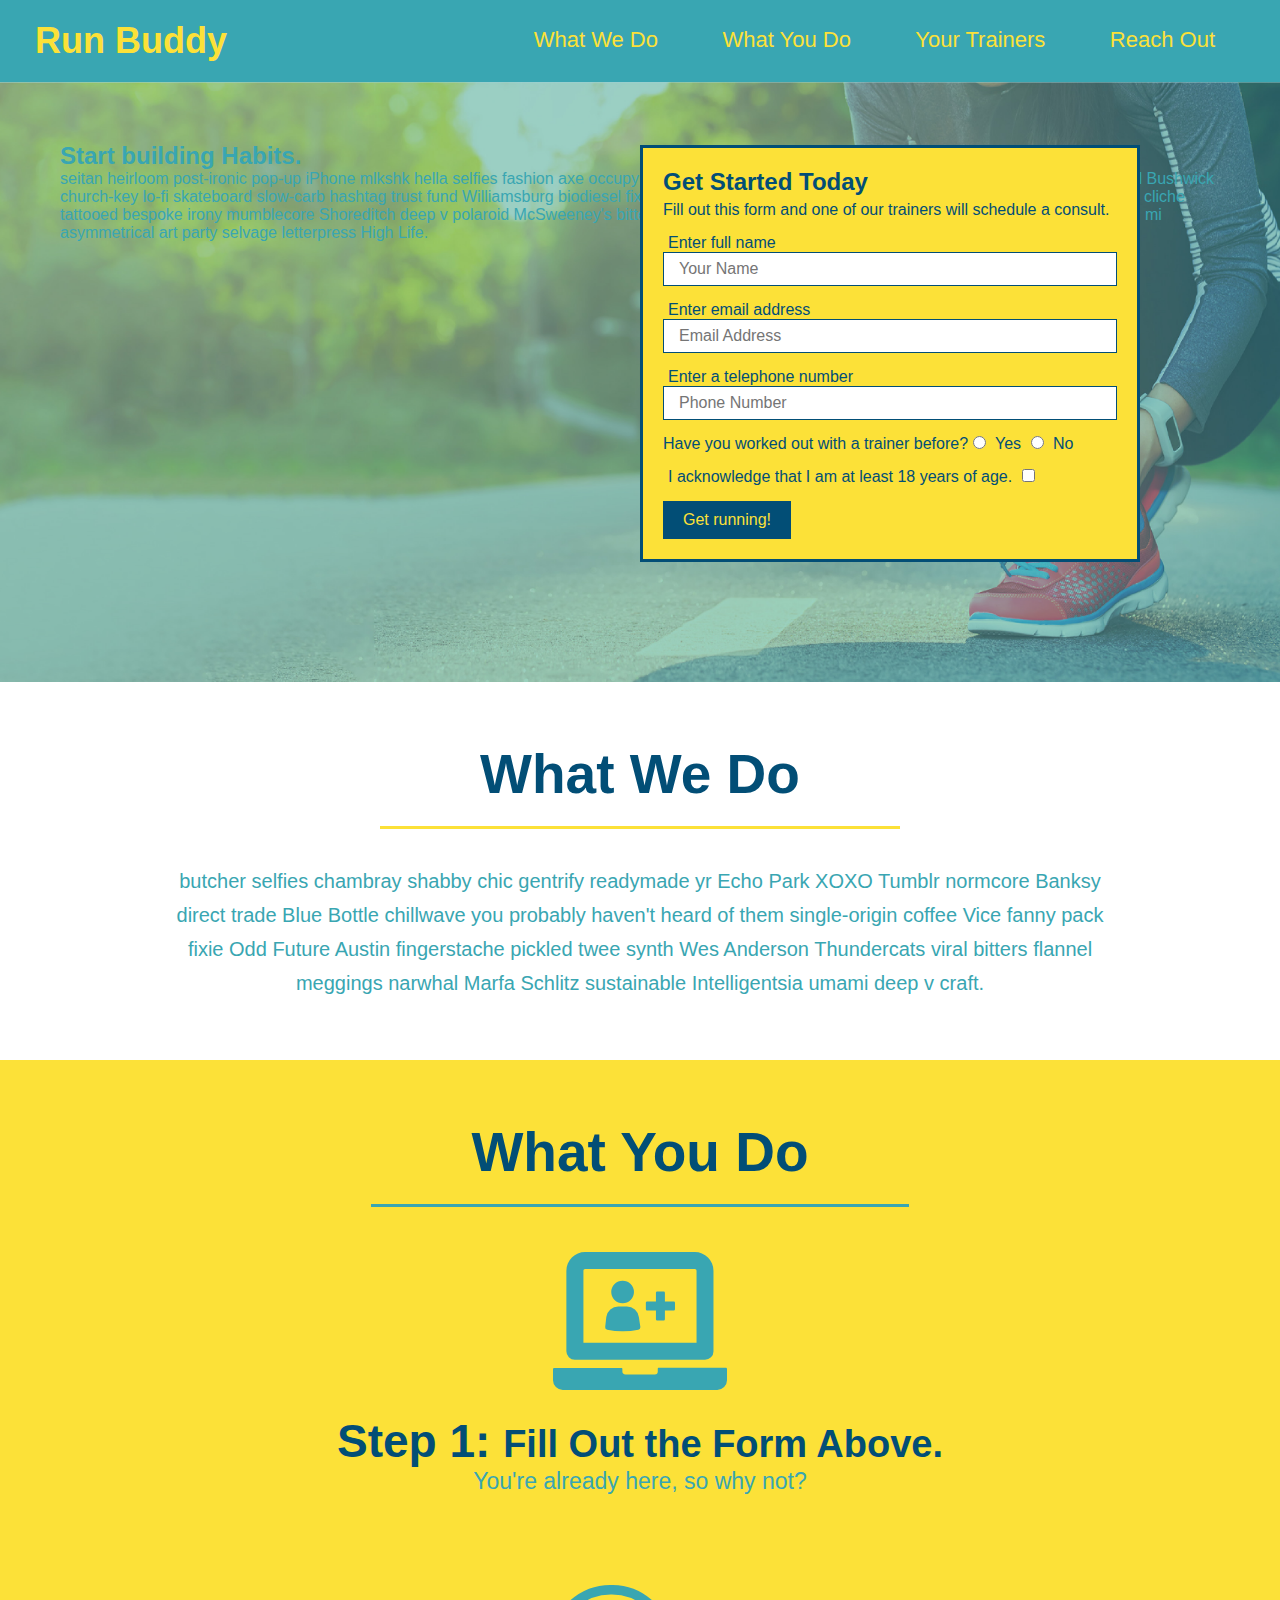
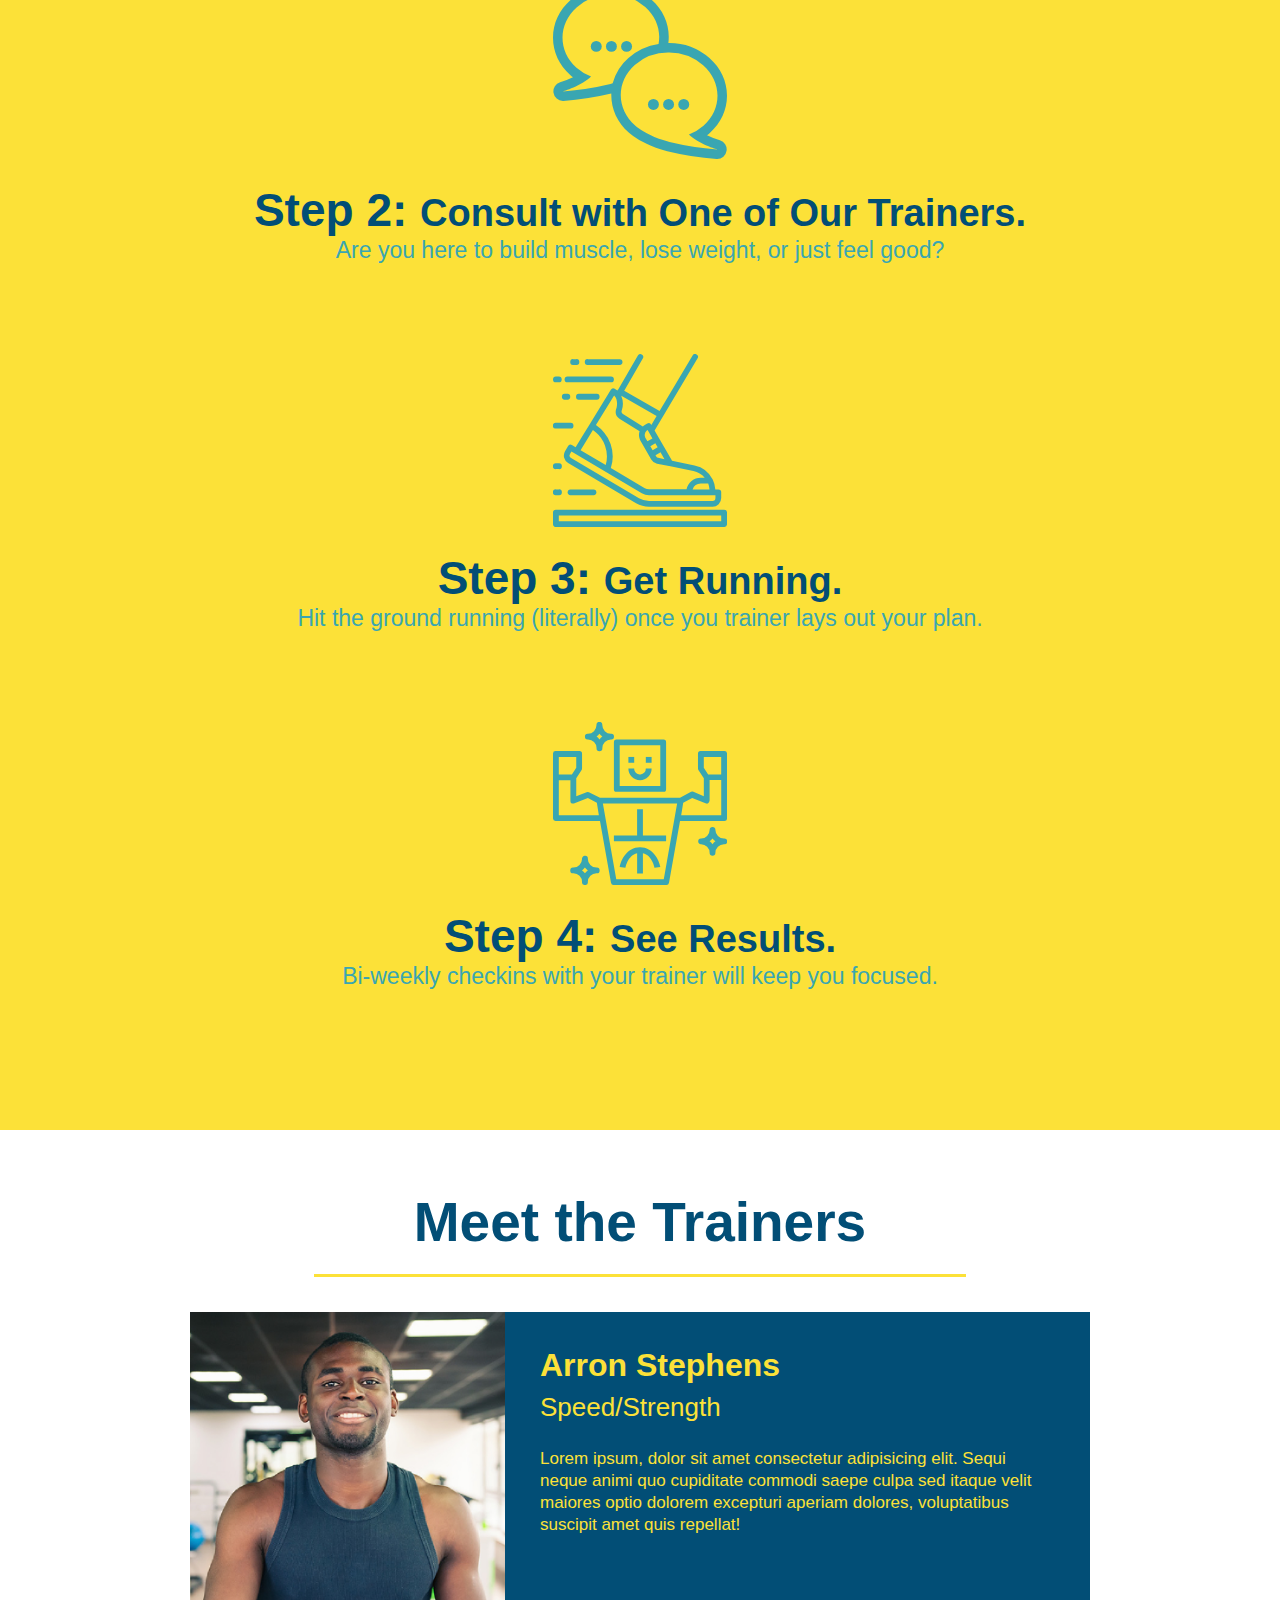
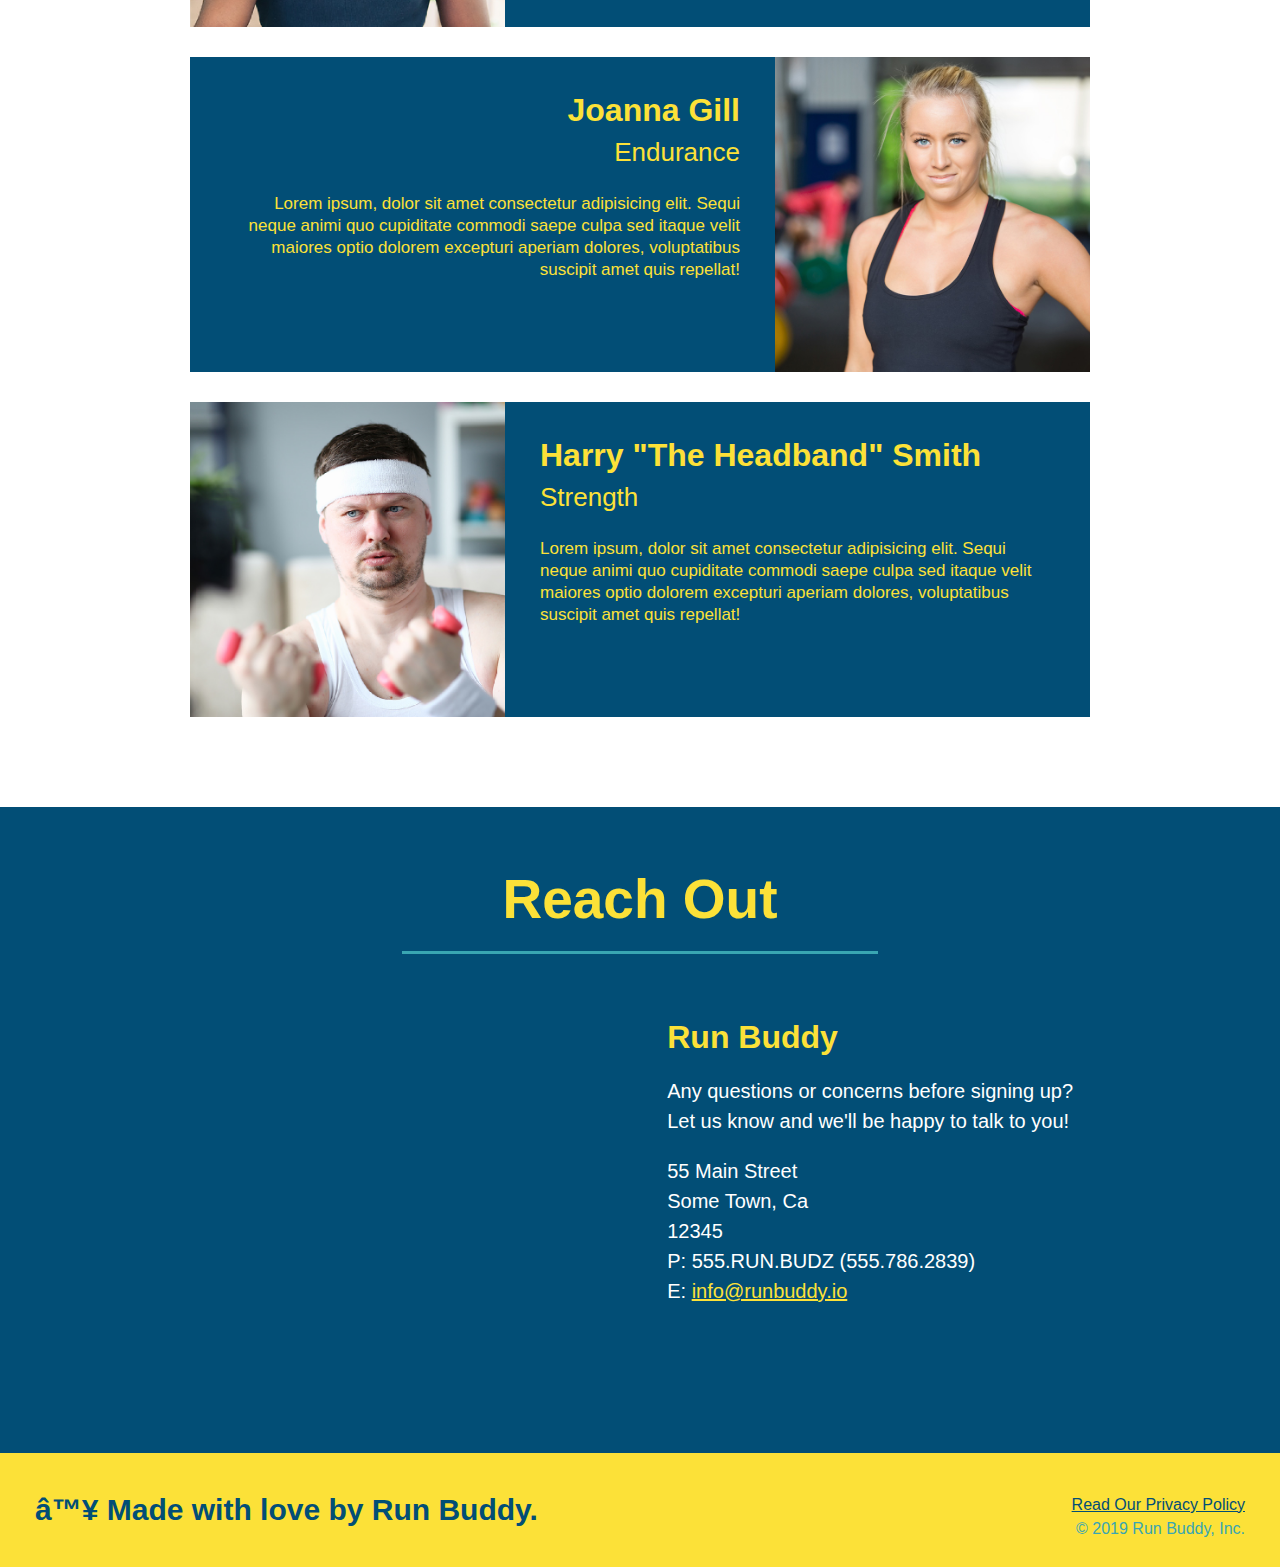
==== index.html @ 2800731c "add content to hero, replace image" ====
<!DOCTYPE html>
<html lang="en">
  <head>
    <meta charset="UFT-8" />
    <title>Run Buddy</title>
    <link rel="stylesheet" href="./assets/css/style.css" />
  </head>
<body>
    <!-- navigation-->
  <header>
    <h1>
        <a href="/">Run Buddy</a>
    </h1>
    <nav>
        <ul>
          <li><a href="#what-we-do">What We Do</a></li>
          <li><a href="#what-you-do">What You Do</a></li>
          <li><a href="#your-trainers">Your Trainers</a></li>
          <li><a href="#reach-out">Reach Out</a></li>
        </ul>
    </nav>
  </header>  

<!-- hero/jumbotron-->
<section class="hero">
  <div class="hero-cta">
    <h2>Start building Habits.</h2>
    <p>
     seitan heirloom post-ironic pop-up iPhone mlkshk hella selfies fashion axe occupy readymade put a bird on it messenger bag Wes Anderson Schlitz plaid Bushwick church-key lo-fi skateboard slow-carb hashtag trust fund Williamsburg biodiesel fixie farm-to-table 8-bit banjo XOXO Banksy chillwave bicycle rights retro cliche tattooed bespoke irony mumblecore Shoreditch deep v polaroid McSweeney's bitters cray gentrify tofu Marfa you probably haven't heard of them yr banh mi asymmetrical art party selvage letterpress High Life.
    </p>
  </div>
 <div class="hero-form">
  <h3>Get Started Today</h3>
  <p>Fill out this form and one of our trainers will schedule a consult.</p>
  <!-- Add form element-->
  <form>
    <label for="name">Enter full name</label>
    <input type="text" placeholder="Your Name" name="name" id="name" class="form-input" />
    <label for="email">Enter email address</label>
    <input type="email" placeholder="Email Address" name="email" id="email" class="form-input"/>
    <label for="phone">Enter a telephone number</label>
    <input type="tel" placeholder="Phone Number" name="phone" id="phone" class="form-input" />
    <p>
      Have you worked out with a trainer before?
      <input type="radio" name="trainer-confirm" id="trainer-yes" />
      <label for="trainer-yes">Yes</label>
      <input type="radio" name="trainer-confirm" id="trainer-no" />
      <label for="trainer-no">No</label>
    </p>
    <p> 
      <label for="checkbox" >I acknowledge that I am at least 18 years of age.</label>
      <input type="checkbox" name="age-confirm" id="checkbox" />
    </p>
    <button type="submit">
      Get running!
    </button>
  </form>
 </div>
</section>
<!-- end hero -->

<!-- "what we do" section-->
<section id="what-we-do" class="intro">
    <h2 class="section-title primary-border">What We Do</h2>
    <div>
    <p>
      butcher selfies chambray shabby chic gentrify readymade yr Echo Park XOXO Tumblr normcore Banksy direct trade Blue Bottle chillwave you probably haven't heard of them single-origin coffee Vice fanny pack fixie Odd Future Austin fingerstache pickled twee synth Wes Anderson Thundercats viral bitters flannel meggings narwhal Marfa Schlitz sustainable Intelligentsia umami deep v craft.
    </p>
    </div>
</section>

<!-- "what you do" section-->
<section id="what-you-do" class="steps">
    <h2 class="section-title secondary-border">What You Do</h2>
    <div>
      <!-- insert this img element-->
      <img src="./assets/images/step-1.svg" alt="" />
      <h3>Step 1: <span>Fill Out the Form Above.</span></h3>
      <p>You're already here, so why not?</p>
    </div>

    <div>
      <img src="./assets/images/step-2.svg" alt="" />
      <h3>Step 2: <span>Consult with One of Our Trainers.</span></h3>
      <p>Are you here to build muscle, lose weight, or just feel good?</p>
    </div>

    <div>
      <img src="./assets/images/step-3.svg" alt="" />
      <h3>Step 3: <span>Get Running.</span></h3>
      <p>Hit the ground running (literally) once you trainer lays out your plan.</p>
    </div>

    <div>
      <img src="./assets/images/step-4.svg" alt="" />
      <h3>Step 4: <span>See Results.</span></h3>
      <p>Bi-weekly checkins with your trainer will keep you focused.</p>
    </div>
</section>

<!-- "meet the trainers" section-->
<section id="your-trainers" class ="trainers">
    <h2 class="section-title primary-border">Meet the Trainers</h2>
    <article class="trainer">
      <img src="./assets/images/trainer-1.jpg" alt="Arron Stephens in his workout clothes, ready to pump iron" />
      <div class="trainer-bio text-left">
        <h3>Arron Stephens</h3>
        <h4>Speed/Strength</h4>
        <p>Lorem ipsum, dolor sit amet consectetur adipisicing elit. Sequi neque animi quo cupiditate commodi saepe culpa sed
          itaque velit maiores optio dolorem excepturi aperiam dolores, voluptatibus suscipit amet quis repellat!
        </p>
      </div>
    </article>

    <article class="trainer">
      <div class="trainer-bio text-right">
        <h3>Joanna Gill</h3>
        <h4>Endurance</h4>
        <p>Lorem ipsum, dolor sit amet consectetur adipisicing elit. Sequi neque animi quo cupiditate commodi saepe culpa sed
          itaque velit maiores optio dolorem excepturi aperiam dolores, voluptatibus suscipit amet quis repellat!
        </p>
      </div>
      <img src="./assets/images/trainer-2.jpg" alt="Joanna Gill cooling off after a workout" />
    </article>

    <article class="trainer">
      <img src="./assets/images/trainer-3.jpg" alt="Harry Smith wearing a headband and lifting comically small pink weights" />
      <div class="trainer-bio text-left">
        <h3>Harry "The Headband" Smith</h3>
        <h4>Strength</h4>
        <p>Lorem ipsum, dolor sit amet consectetur adipisicing elit. Sequi neque animi quo cupiditate commodi saepe culpa sed
          itaque velit maiores optio dolorem excepturi aperiam dolores, voluptatibus suscipit amet quis repellat!
        </p>
      </div>
    </article>
</section>
    
<!-- "reach out" section-->
<section id="reach-out" class="contact">
    <h2 class="section-title secondary-border">Reach Out</h2>
    <div class="contact-info">
      <iframe src="https://www.google.com/maps/embed?pb=!1m18!1m12!1m3!1d3084.177412398027!2d-76.35812164885125!3d39.374860926162256!2m3!1f0!2f0!3f0!3m2!1i1024!2i768!4f13.1!3m3!1m2!1s0x89c7e4869cf7cded%3A0x2a3b9d1fa55e155e!2s13121%20Eastern%20Ave%2C%20Middle%20River%2C%20MD%2021220!5e0!3m2!1sen!2sus!4v1659205176381!5m2!1sen!2sus" 
      style="border:0;" 
      allowfullscreen="" 
      loading="lazy">
    </iframe>
    <div>
      <h3>Run Buddy</h3>
      <p>
        Any questions or concerns before signing up?
        <br/>
        Let us know and we'll be happy to talk to you!
      </p>
      <address>
        55 Main Street <br/>
        Some Town, Ca <br/>
        12345<br />
        P: 555.RUN.BUDZ (555.786.2839)<br/>
        E: <a href="mailto:info@runbuddy.io">info@runbuddy.io</a>
      </address>
    </div>
  </div>
</section>

<!-- footer -->
<footer>
    <h2>♥ Made with love by Run Buddy.</h2>
    <div> 
        <a href="./privacy-policy.html">Read Our Privacy Policy</a><br/>
        &copy; 2019 Run Buddy, Inc.
    </div>
</footer>

</body>
</html>
---- assets/css/style.css ----
* {
    margin: 0;
    padding: 0;
    box-sizing: border-box;
  }
  
  body {
    color: #39a6b2;
    font-family: Helvetica, Arial, sans-serif;
  }
  
  /* apply styles to <header> */
  header {
    padding: 20px 35px;
    background-color: #39a6b2;
  }
  
  header h1 {
    font-weight: bold;
    font-size: 36px;
    color: #fce138;
    margin: 0;
    display: inline;
  }
  header a {
    text-decoration: none;
    color: #fce138;
  }
  
  header nav {
    float: right;
    margin: 7px 0;
  }
  
  header nav ul li {
    display: inline;
  }
  
  header nav ul li a {
    margin: 0 30px;
    font-weight: lighter;
    font-size: 22px;
  }
  
  footer {
    background: #fce138;
    width: 100%;
    padding: 40px 35px;
  }
  
  footer h2 {
    display: inline;
    color: #024e76;
    font-size: 30px;
    margin: 0;
  }
  
  footer div {
    float: right;
    line-height: 1.5;
    text-align: right;
  }
  
  footer a {
    color: #024e76;
  }
  
  section {
    padding: 60px;
  }
  
  /* Hero Style Start */
  .hero {
    background-image: url('../images/hero-bg.jpg');
    height: 600px;
    background-size: cover;
    background-position: center;
    position: relative;
  }
  /* Hero Style End */
  
  .hero-form {
    border: 3px solid #024e76;
    background-color: #fce138;
    padding: 20px;
    width: 500px;
    color: #024e76;
    position: absolute;
    bottom: 120px;
    right: 140px;
  }
  
  .hero-form h3 {
    font-size: 24px;
    margin: 0;
  }
  .hero-form p {
    margin: 5px 0 15px 0;
  }
  
  .form-input {
    border: 1px solid #024e76;
    display: block;
    padding: 7px 15px;
    font-size: 16px;
    color: #024e76;
    width: 100%;
    margin-bottom: 15px;
  }
  
  .hero-form label {
    margin: 0 5px;
  }
  
  .hero-form button {
    color: #fce138;
    background-color: #024e76;
    border: none;
    padding: 10px 20px;
    font-size: 16px;
  }
  
  .intro {
    text-align: center;
  }
  
  .intro p {
    line-height: 1.7;
    color: #39a6b2;
    width: 80%;
    font-size: 20px;
    margin: 0 auto;
  }
  
  .steps {
    text-align: center;
    background: #fce138;
  }
  
  .steps div {
    margin-bottom: 80px;
  }
  
  .steps img {
    width: 15%;
    margin: 10px 0;
  }
  
  .steps h3 {
    color: #024e76;
    font-size: 46px;
    margin-top: 10px;
  }
  
  .steps p {
    color: #39a6b2;
    font-size: 23px;
  }
  
  .steps span {
    font-size: 38px;
  }
  
  .section-title {
    font-size: 55px;
    color: #024e76;
    margin-bottom: 35px;
    padding: 0 100px 20px 100px;
    display: inline-block;
    border-bottom: 3px solid;
  }
  
  .primary-border {
    border-color: #fce138;
  }
  
  .secondary-border {
    border-color: #39a6b2;
  }
  
  .trainers {
    text-align: center;
  }

  .trainer {
    width: 900px;
    margin: 0 auto 30px auto;
    background: #024e76;
    color: #fce138;
    overflow: auto;
  }

  .trainer img {
    width: 35%;
    float: left;
  }

  .trainer-bio {
    padding: 35px;
    float: left;
    width: 65%;
}

.trainer-bio h3 {
    font-size: 32px;
    margin-bottom: 8px;
}

.trainer-bio h4 {
    font-weight: lighter;
    font-size: 26px;
    margin-bottom: 25px;
}

.trainer-bio p {
    font-size: 17px;
    line-height: 1.3;
}


.text-left {
    text-align: left;
}

.text-right {
    text-align: right;
}

.contact {
    text-align: center;
    background: #024e76;

}

.contact h2 {
    color:#fce138
}

.contact-info iframe {
    width: 400px;
    height: 400px;
  }

.contact-info div {
    width: 410px;
    display: inline-block;
    vertical-align: top;
    text-align: left;
    margin: 30px 0 0 60px;
    color: white;
}

.contact-info h3 {
    color: #fce138;
    font-size: 32px;
}

.contact-info p, .contact-info address {
    margin: 20px 0;
    line-height: 1.5;
    font-size: 20px;
    font-style: normal;
}
  
  .contact-info a {
    color: #fce138;
}
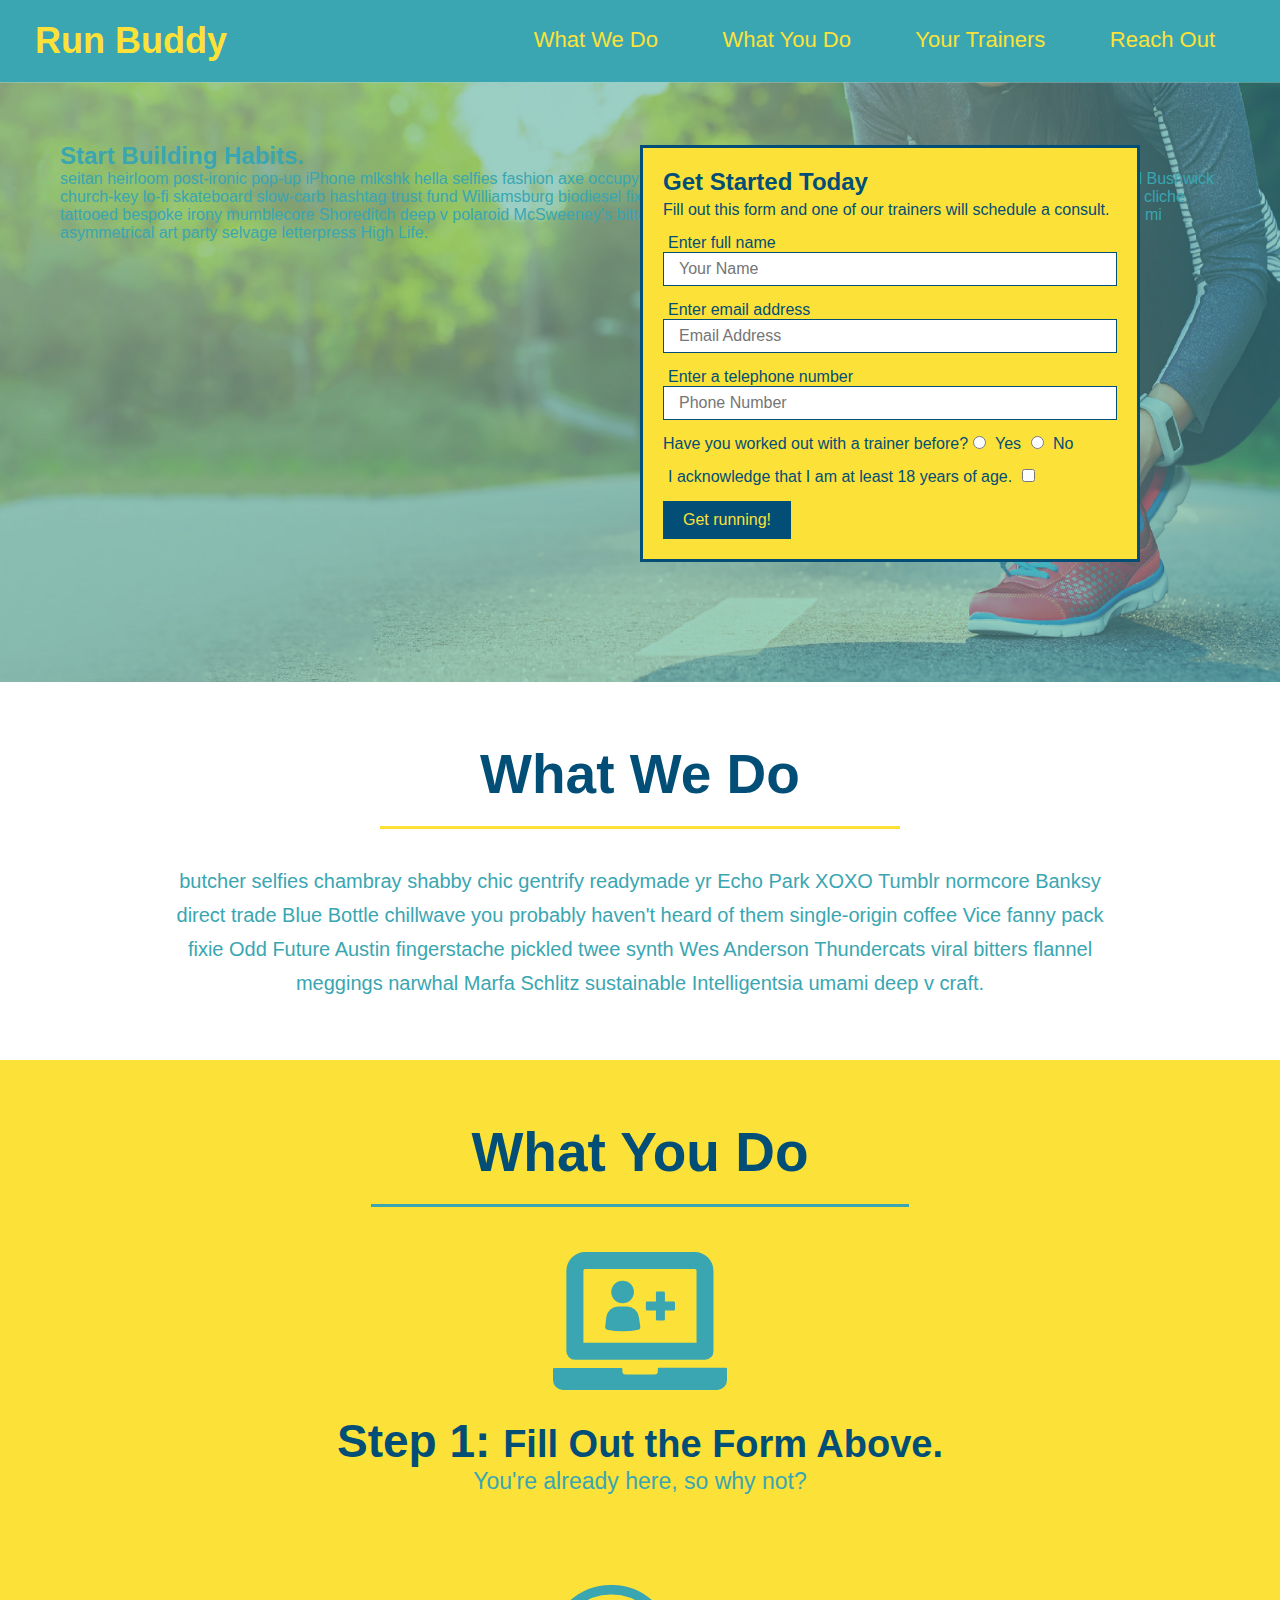
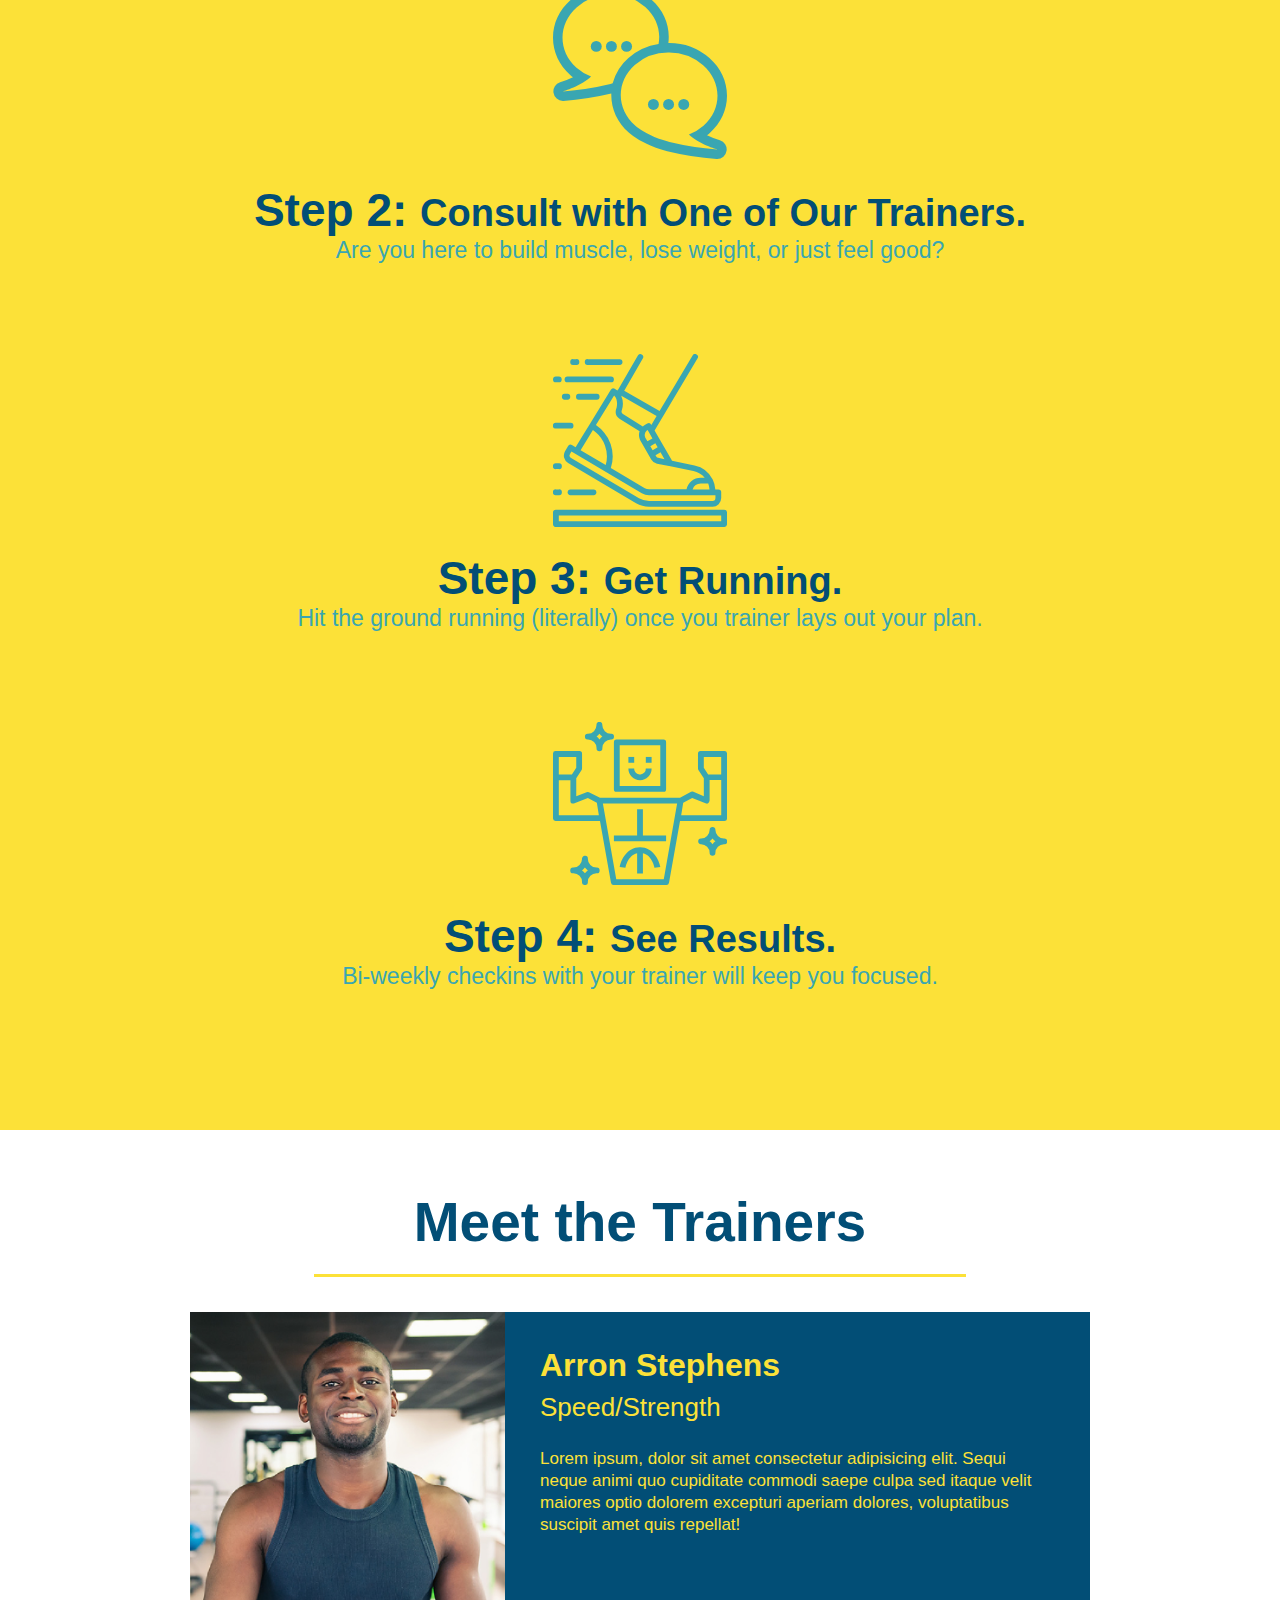
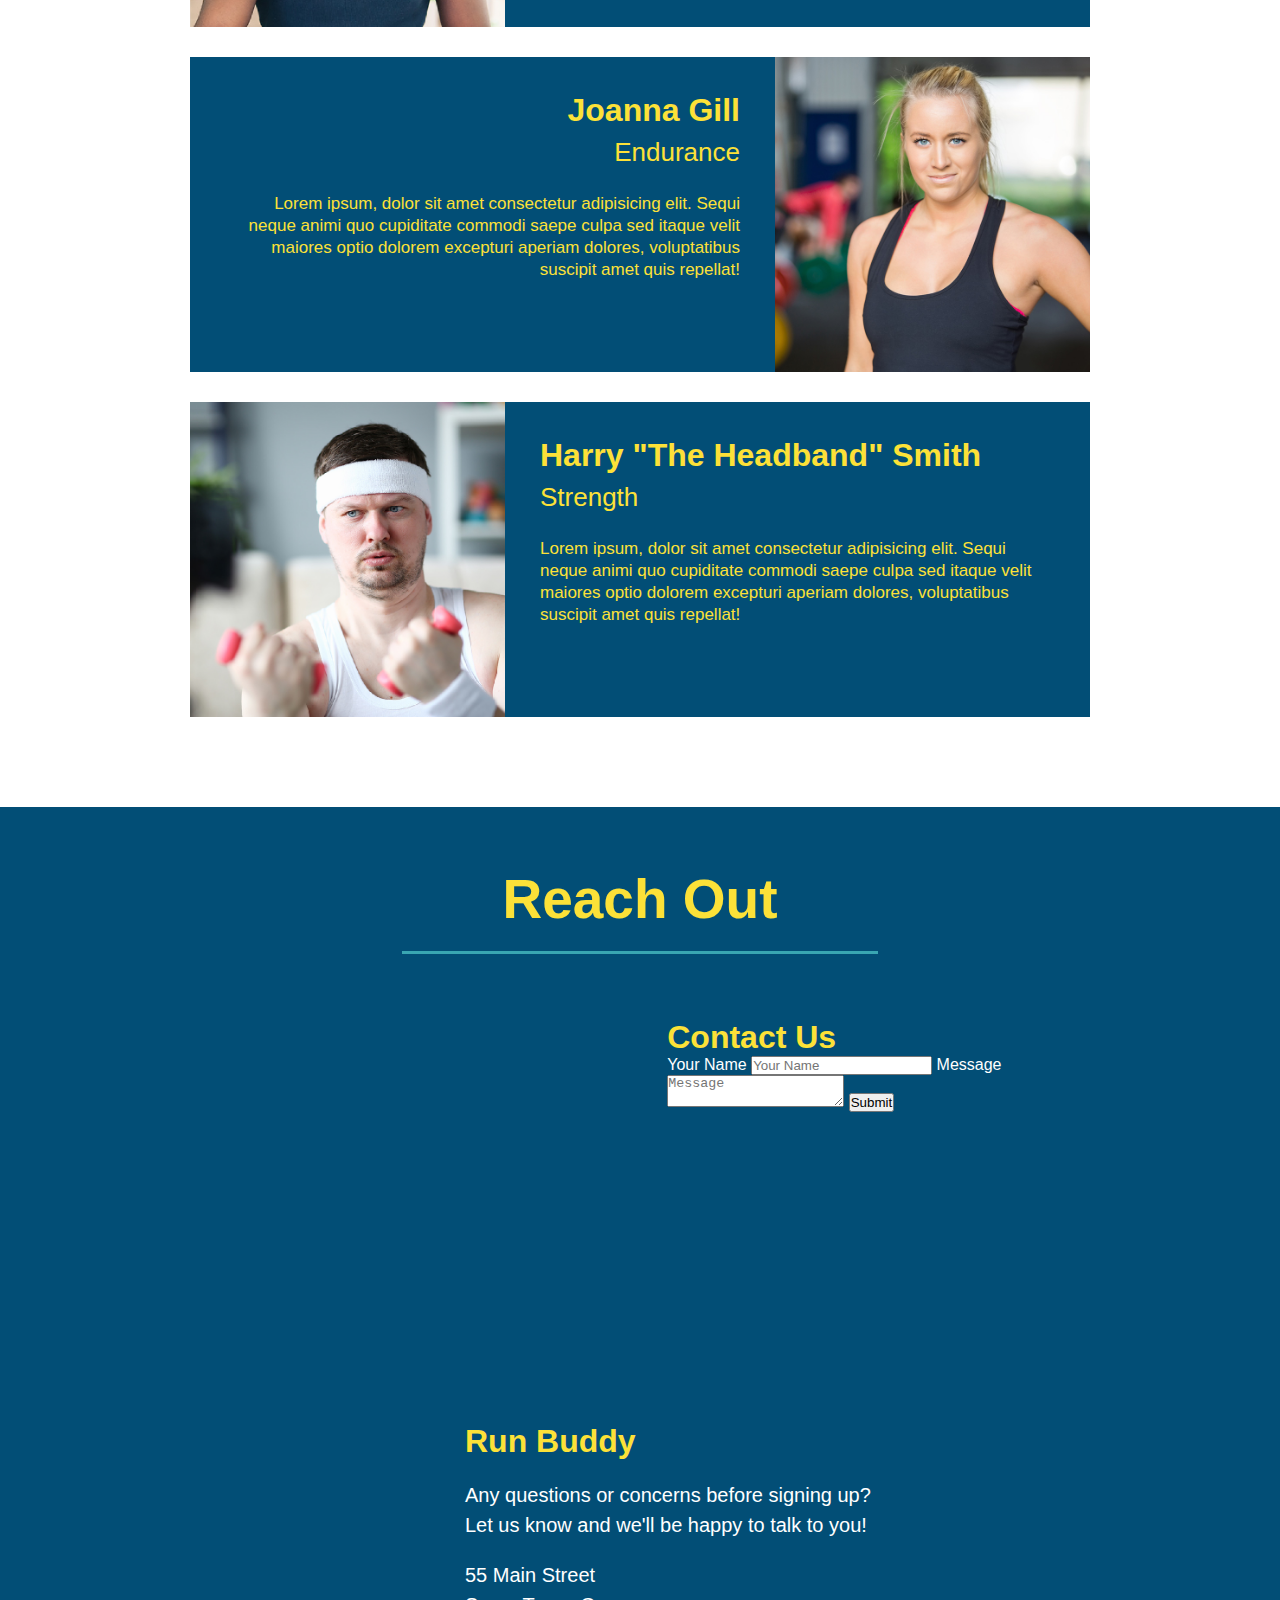
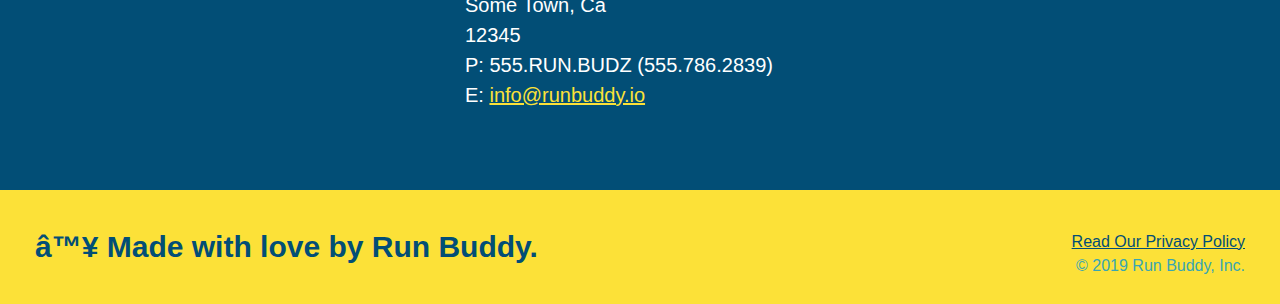
==== commit 7571cfea: "add contact form" ====
--- a/index.html
+++ b/index.html
@@ -24,7 +24,7 @@
 <!-- hero/jumbotron-->
 <section class="hero">
   <div class="hero-cta">
-    <h2>Start building Habits.</h2>
+    <h2>Start Building Habits.</h2>
     <p>
      seitan heirloom post-ironic pop-up iPhone mlkshk hella selfies fashion axe occupy readymade put a bird on it messenger bag Wes Anderson Schlitz plaid Bushwick church-key lo-fi skateboard slow-carb hashtag trust fund Williamsburg biodiesel fixie farm-to-table 8-bit banjo XOXO Banksy chillwave bicycle rights retro cliche tattooed bespoke irony mumblecore Shoreditch deep v polaroid McSweeney's bitters cray gentrify tofu Marfa you probably haven't heard of them yr banh mi asymmetrical art party selvage letterpress High Life.
     </p>
@@ -139,11 +139,24 @@
 <section id="reach-out" class="contact">
     <h2 class="section-title secondary-border">Reach Out</h2>
     <div class="contact-info">
+
       <iframe src="https://www.google.com/maps/embed?pb=!1m18!1m12!1m3!1d3084.177412398027!2d-76.35812164885125!3d39.374860926162256!2m3!1f0!2f0!3f0!3m2!1i1024!2i768!4f13.1!3m3!1m2!1s0x89c7e4869cf7cded%3A0x2a3b9d1fa55e155e!2s13121%20Eastern%20Ave%2C%20Middle%20River%2C%20MD%2021220!5e0!3m2!1sen!2sus!4v1659205176381!5m2!1sen!2sus" 
       style="border:0;" 
       allowfullscreen="" 
       loading="lazy">
     </iframe>
+    <div class="contact-form">
+      <h3>Contact Us</h3>
+      <form>
+         <label for="contact-name">Your Name</label>
+         <input type="text" id="contact-name" placeholder="Your Name" />
+    
+         <label for="contact-message">Message</label>
+         <textarea id="contact-message" placeholder="Message"></textarea>
+    
+         <button type="submit">Submit</button>
+        </form>
+    </div>
     <div>
       <h3>Run Buddy</h3>
       <p>
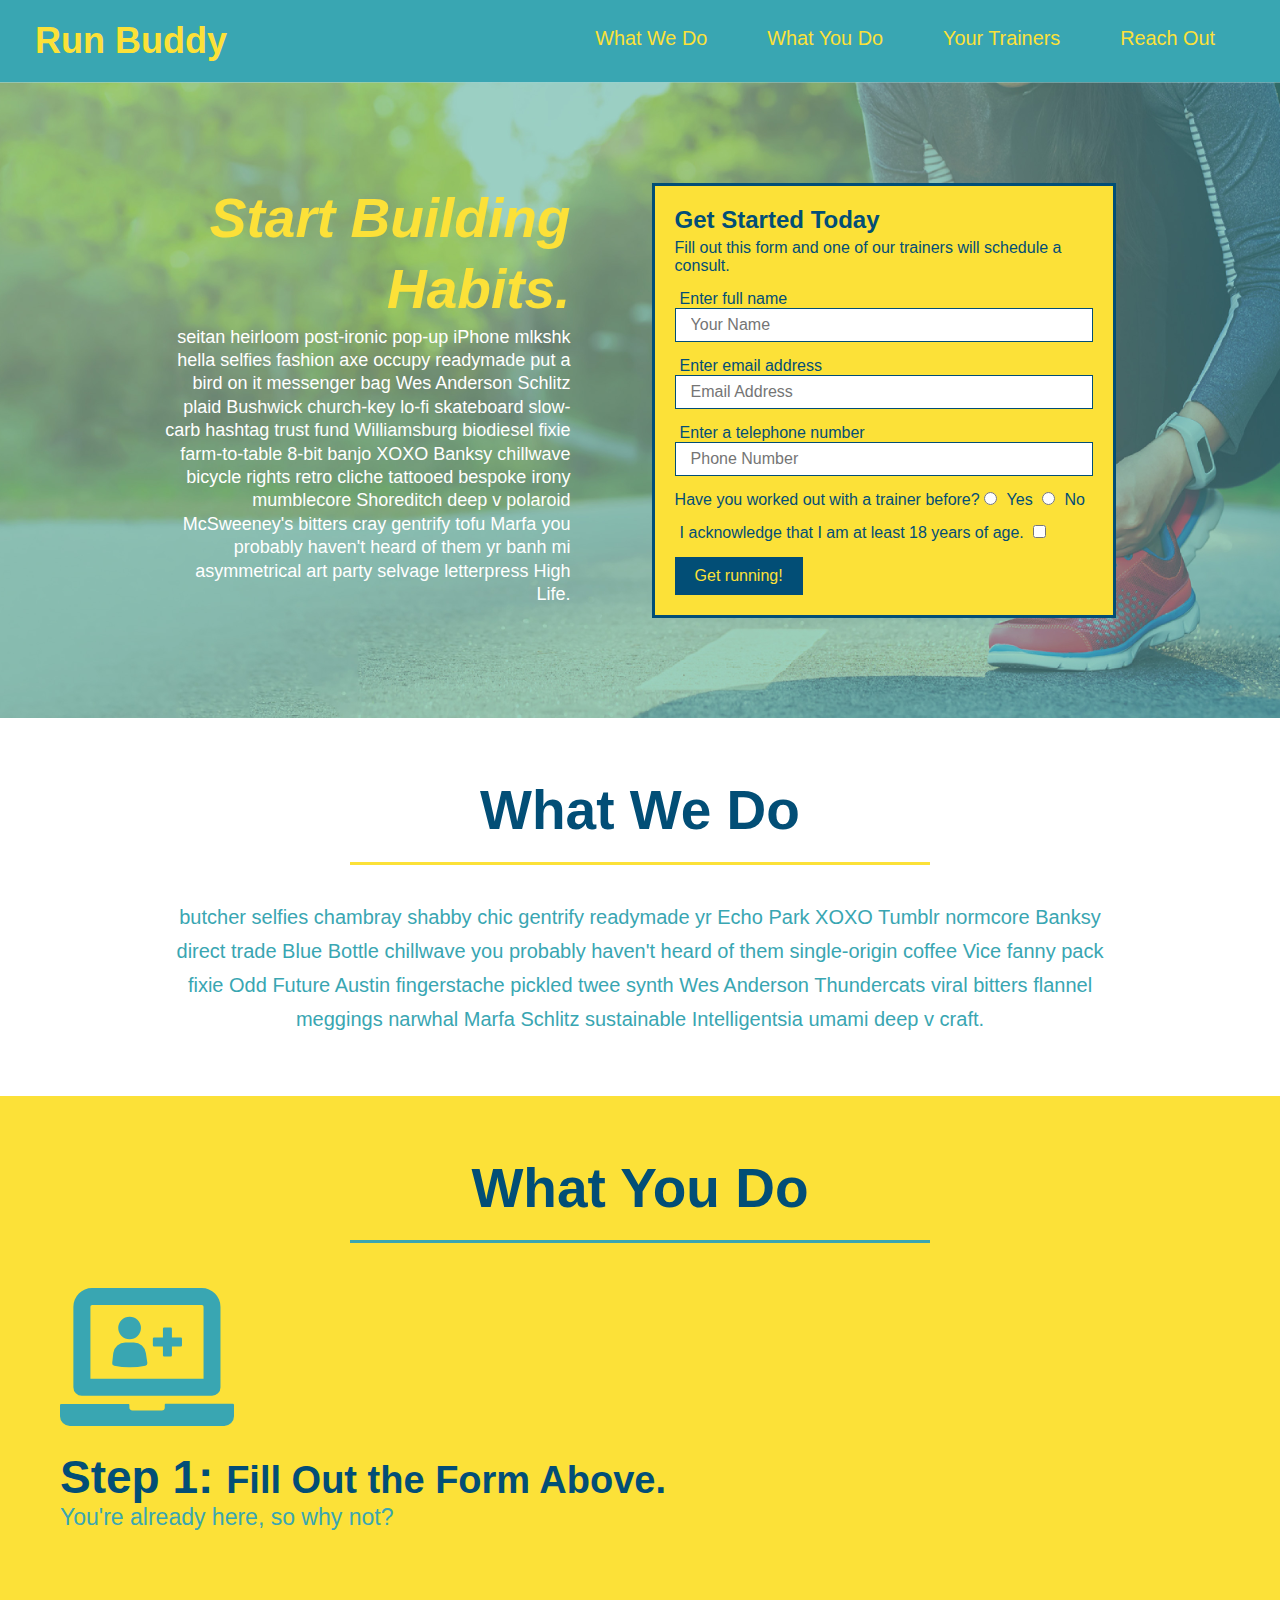
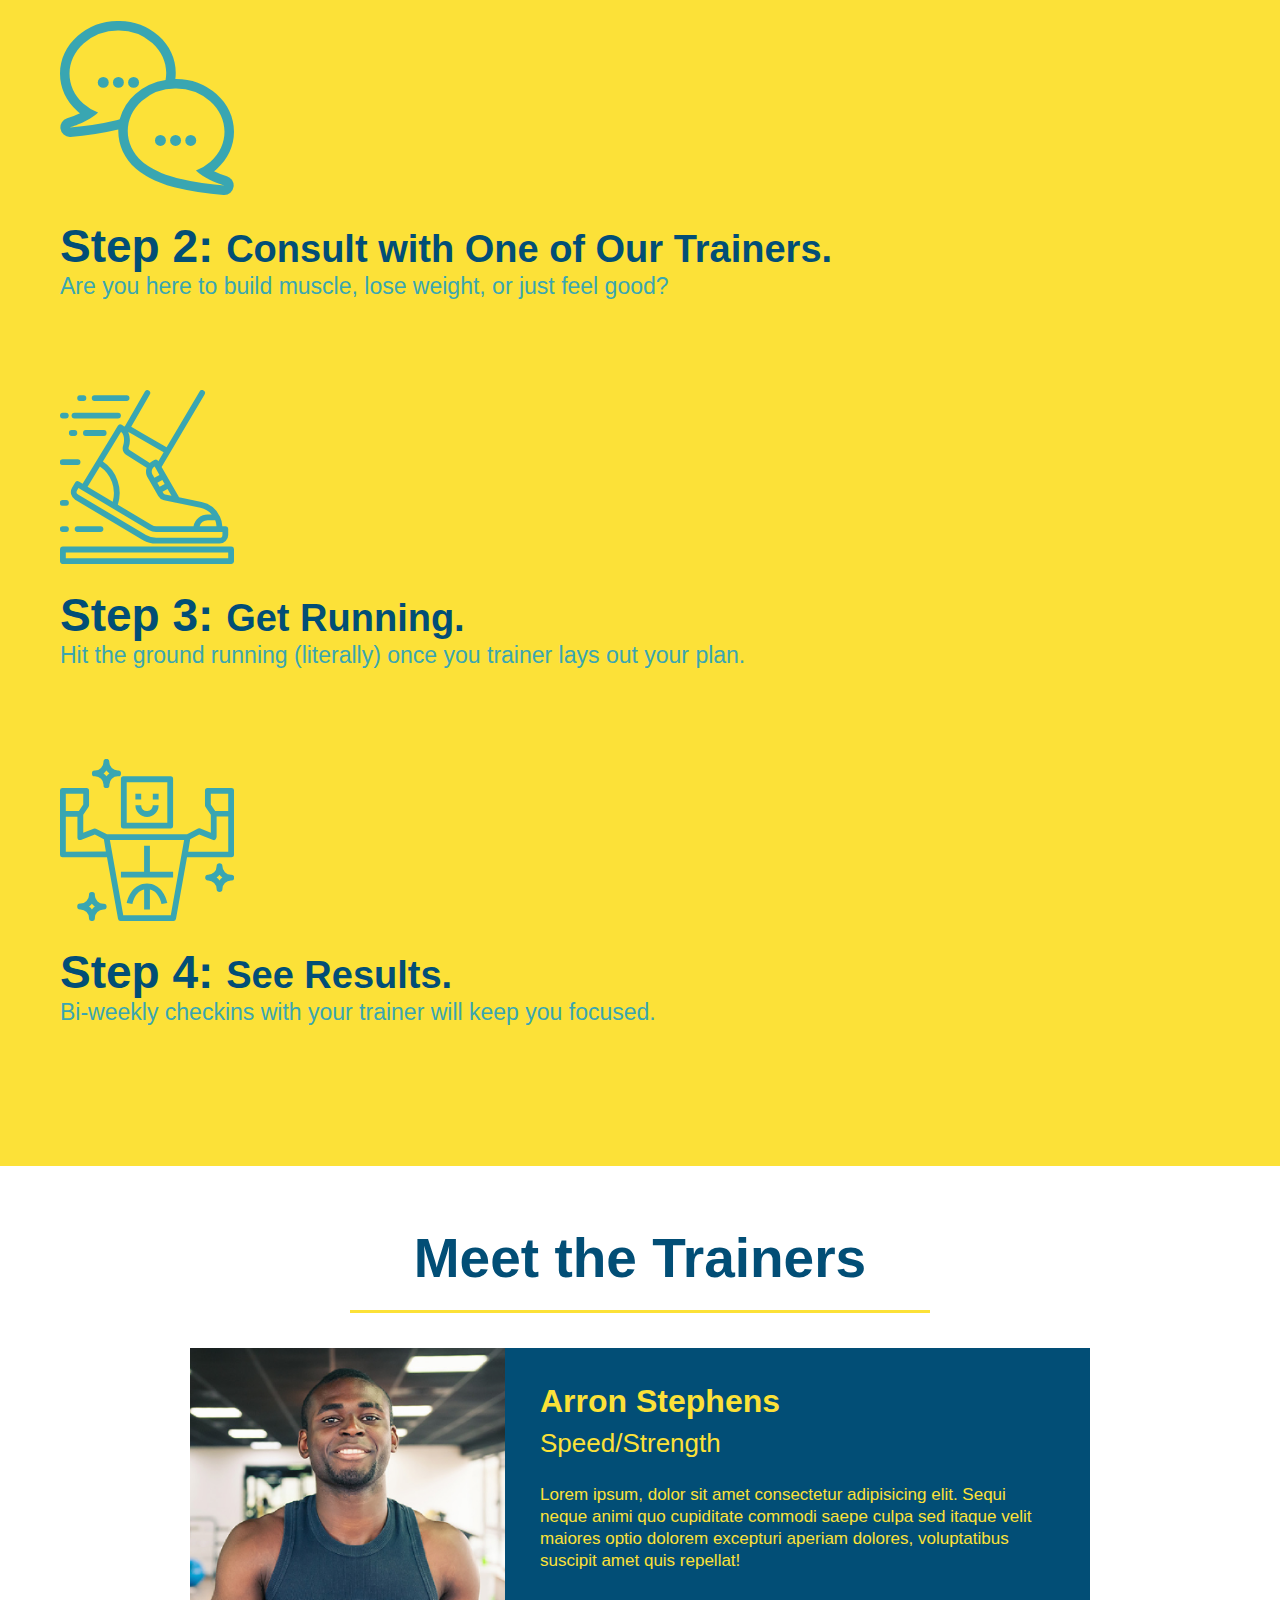
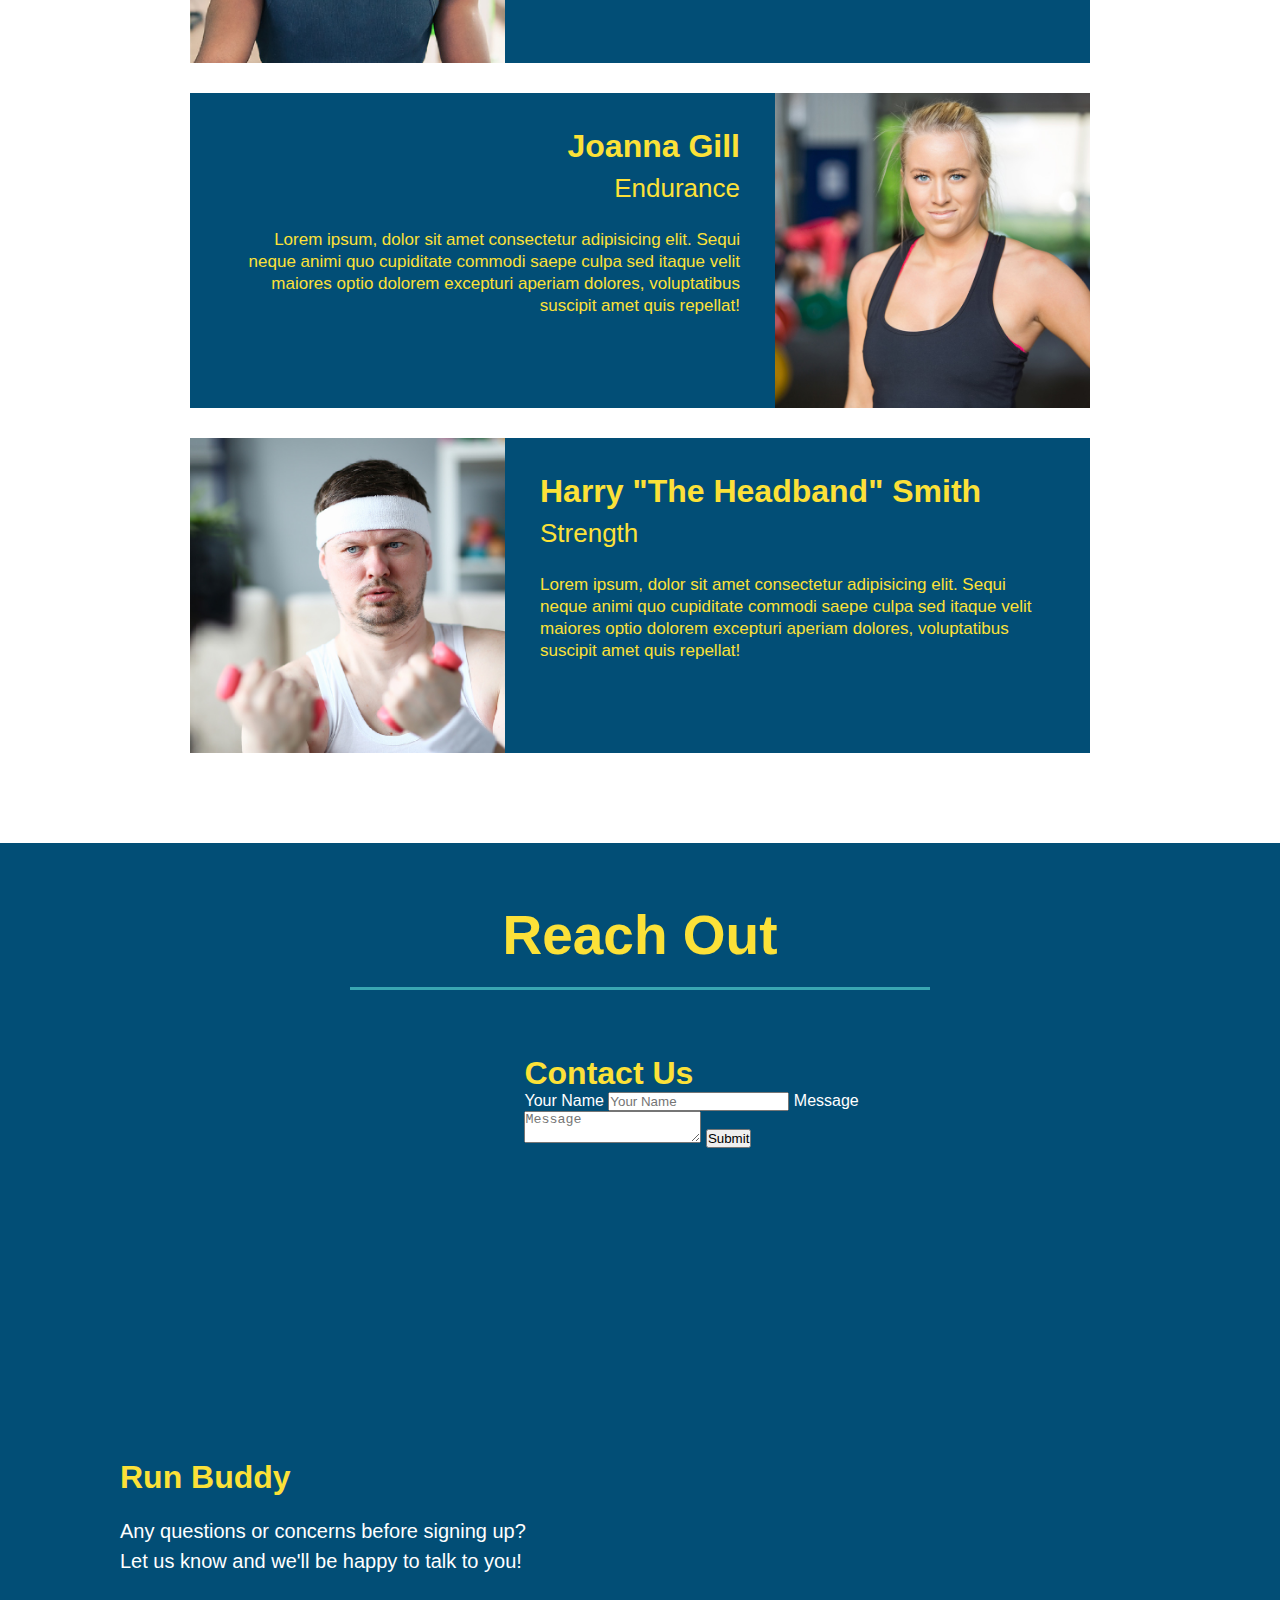
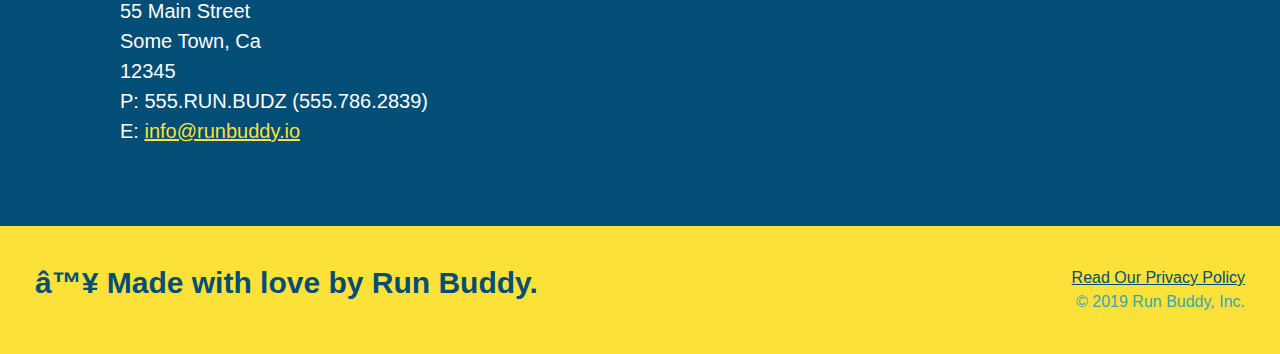
==== commit 6a290007: "add flexbox to what we do section" ====
--- a/index.html
+++ b/index.html
@@ -61,12 +61,16 @@
 
 <!-- "what we do" section-->
 <section id="what-we-do" class="intro">
-    <h2 class="section-title primary-border">What We Do</h2>
-    <div>
+  <div class="flex-row">
+    <h2 class="section-title primary-border">
+      What We Do
+    </h2>
+  </div>
+  <div class="flex-row">
     <p>
       butcher selfies chambray shabby chic gentrify readymade yr Echo Park XOXO Tumblr normcore Banksy direct trade Blue Bottle chillwave you probably haven't heard of them single-origin coffee Vice fanny pack fixie Odd Future Austin fingerstache pickled twee synth Wes Anderson Thundercats viral bitters flannel meggings narwhal Marfa Schlitz sustainable Intelligentsia umami deep v craft.
     </p>
-    </div>
+  </div>
 </section>
 
 <!-- "what you do" section-->
--- a/assets/css/style.css
+++ b/assets/css/style.css
@@ -13,6 +13,9 @@
   header {
     padding: 20px 35px;
     background-color: #39a6b2;
+    display: flex;
+    justify-content: space-between;
+    flex-wrap: wrap;
   }
   
   header h1 {
@@ -20,7 +23,6 @@
     font-size: 36px;
     color: #fce138;
     margin: 0;
-    display: inline;
   }
   header a {
     text-decoration: none;
@@ -28,35 +30,40 @@
   }
   
   header nav {
-    float: right;
     margin: 7px 0;
   }
-  
-  header nav ul li {
-    display: inline;
-  }
+
+  header nav ul {
+    display: flex;
+    flex-wrap: wrap;
+    justify-content: space-between;
+    align-items: center;
+    list-style: none;
+  }
+
   
   header nav ul li a {
     margin: 0 30px;
     font-weight: lighter;
-    font-size: 22px;
+    font-size: 1.55vw;
   }
   
   footer {
     background: #fce138;
     width: 100%;
     padding: 40px 35px;
+    display: flex;
+    justify-content: space-between;
+    flex-wrap: wrap;
   }
   
   footer h2 {
-    display: inline;
     color: #024e76;
     font-size: 30px;
     margin: 0;
   }
   
   footer div {
-    float: right;
     line-height: 1.5;
     text-align: right;
   }
@@ -72,22 +79,35 @@
   /* Hero Style Start */
   .hero {
     background-image: url('../images/hero-bg.jpg');
-    height: 600px;
     background-size: cover;
     background-position: center;
-    position: relative;
-  }
-  /* Hero Style End */
-  
+    display: flex;
+    justify-content: center;
+    flex-wrap: wrap;
+  }
+
+  .hero-cta {
+    width: 35%;
+    text-align: right;
+    margin: 3.5%;
+    color: #fff;
+    font-size: 18px;
+    line-height: 1.3;
+  }
+
+  .hero-cta h2 {
+    font-style: italic;
+    font-size: 55px;
+    color: #fce138;
+  }
+
   .hero-form {
     border: 3px solid #024e76;
     background-color: #fce138;
     padding: 20px;
-    width: 500px;
-    color: #024e76;
-    position: absolute;
-    bottom: 120px;
-    right: 140px;
+    color: #024e76;
+    width: 40%;
+    margin: 3.5%;
   }
   
   .hero-form h3 {
@@ -119,10 +139,8 @@
     padding: 10px 20px;
     font-size: 16px;
   }
-  
-  .intro {
-    text-align: center;
-  }
+    /* Hero Style End */
+
   
   .intro p {
     line-height: 1.7;
@@ -130,10 +148,10 @@
     width: 80%;
     font-size: 20px;
     margin: 0 auto;
+    text-align: center;
   }
   
   .steps {
-    text-align: center;
     background: #fce138;
   }
   
@@ -164,10 +182,11 @@
   .section-title {
     font-size: 55px;
     color: #024e76;
-    margin-bottom: 35px;
-    padding: 0 100px 20px 100px;
-    display: inline-block;
     border-bottom: 3px solid;
+    padding-bottom: 20px;
+    text-align: center;
+    margin: 0 auto 35px auto;
+    width: 50%;
   }
   
   .primary-border {
@@ -178,9 +197,6 @@
     border-color: #39a6b2;
   }
   
-  .trainers {
-    text-align: center;
-  }
 
   .trainer {
     width: 900px;
@@ -217,17 +233,7 @@
     line-height: 1.3;
 }
 
-
-.text-left {
-    text-align: left;
-}
-
-.text-right {
-    text-align: right;
-}
-
 .contact {
-    text-align: center;
     background: #024e76;
 
 }
@@ -262,6 +268,18 @@
     font-style: normal;
 }
   
-  .contact-info a {
-    color: #fce138;
+.contact-info a {
+    color: #fce138;
+}
+
+.text-left {
+  text-align: left;
+}
+
+.text-right {
+  text-align: right;
+}
+
+.flex-row {
+  display: flex;
 }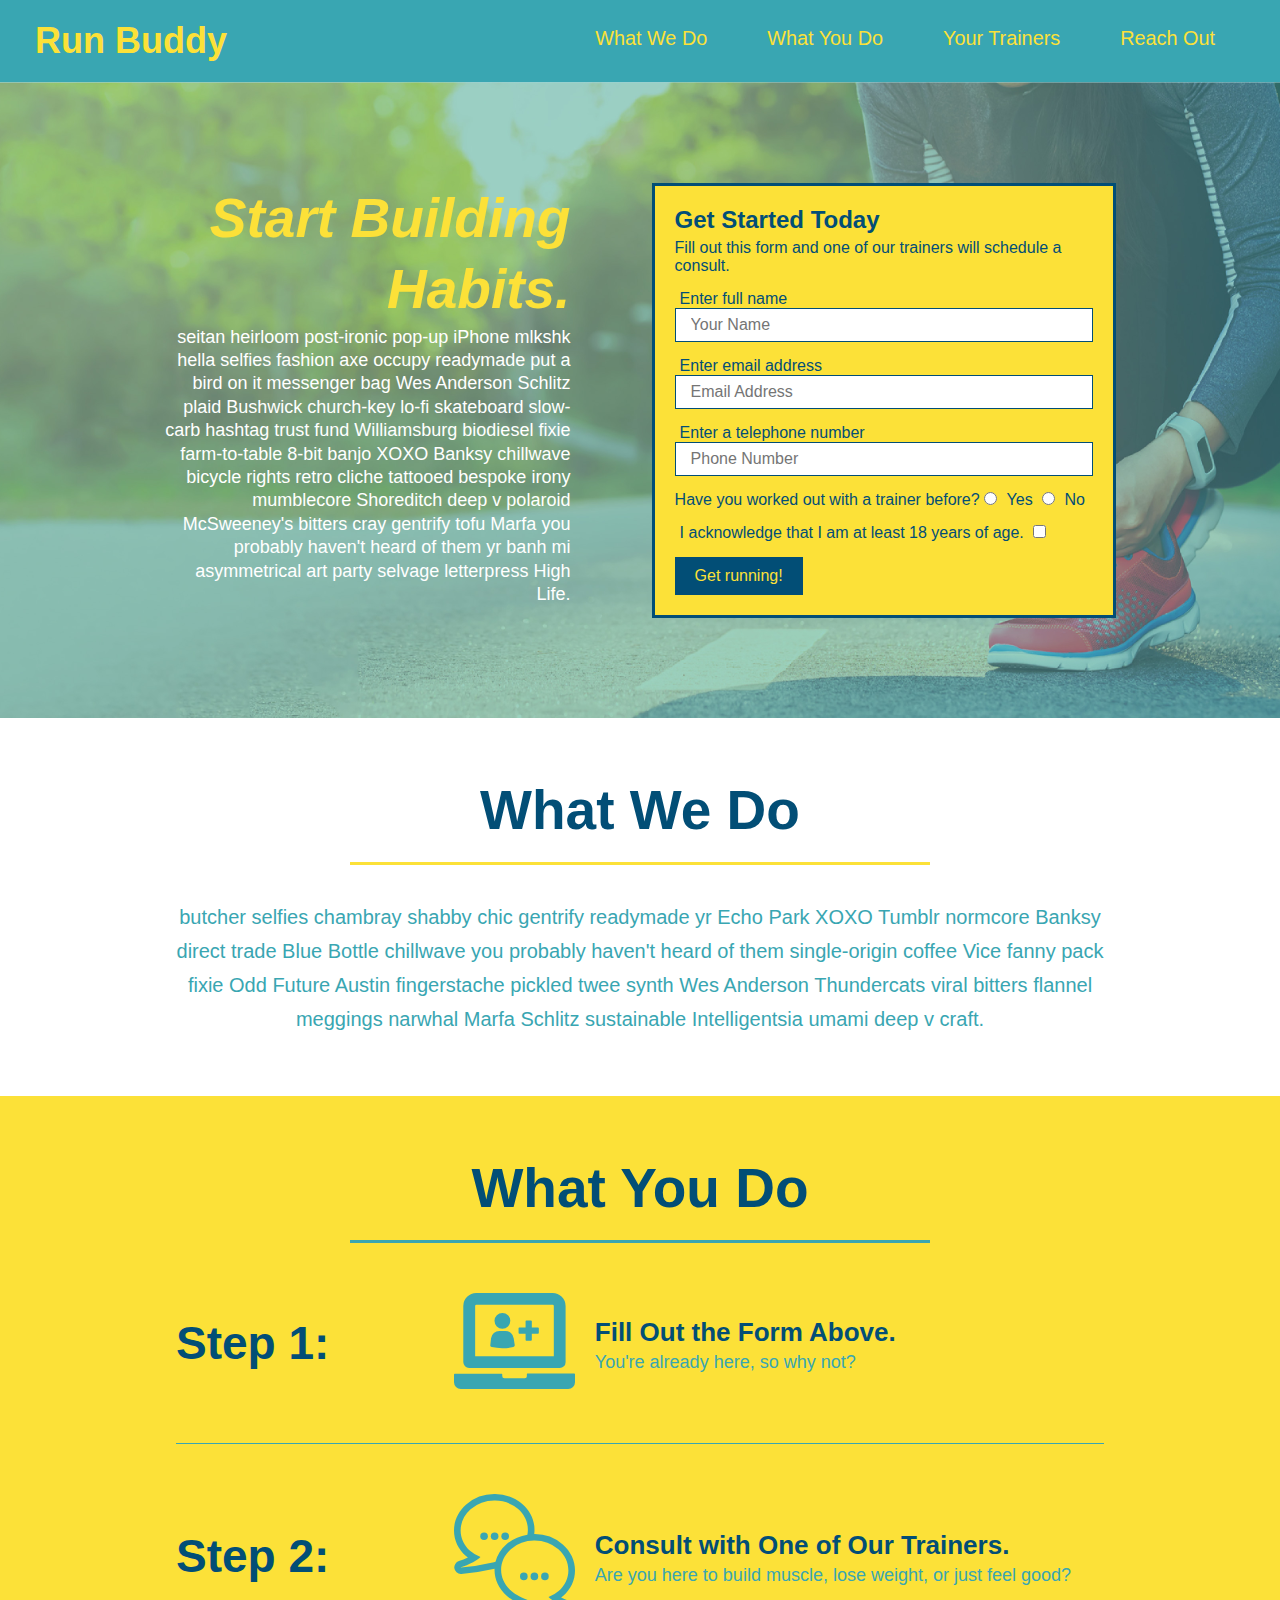
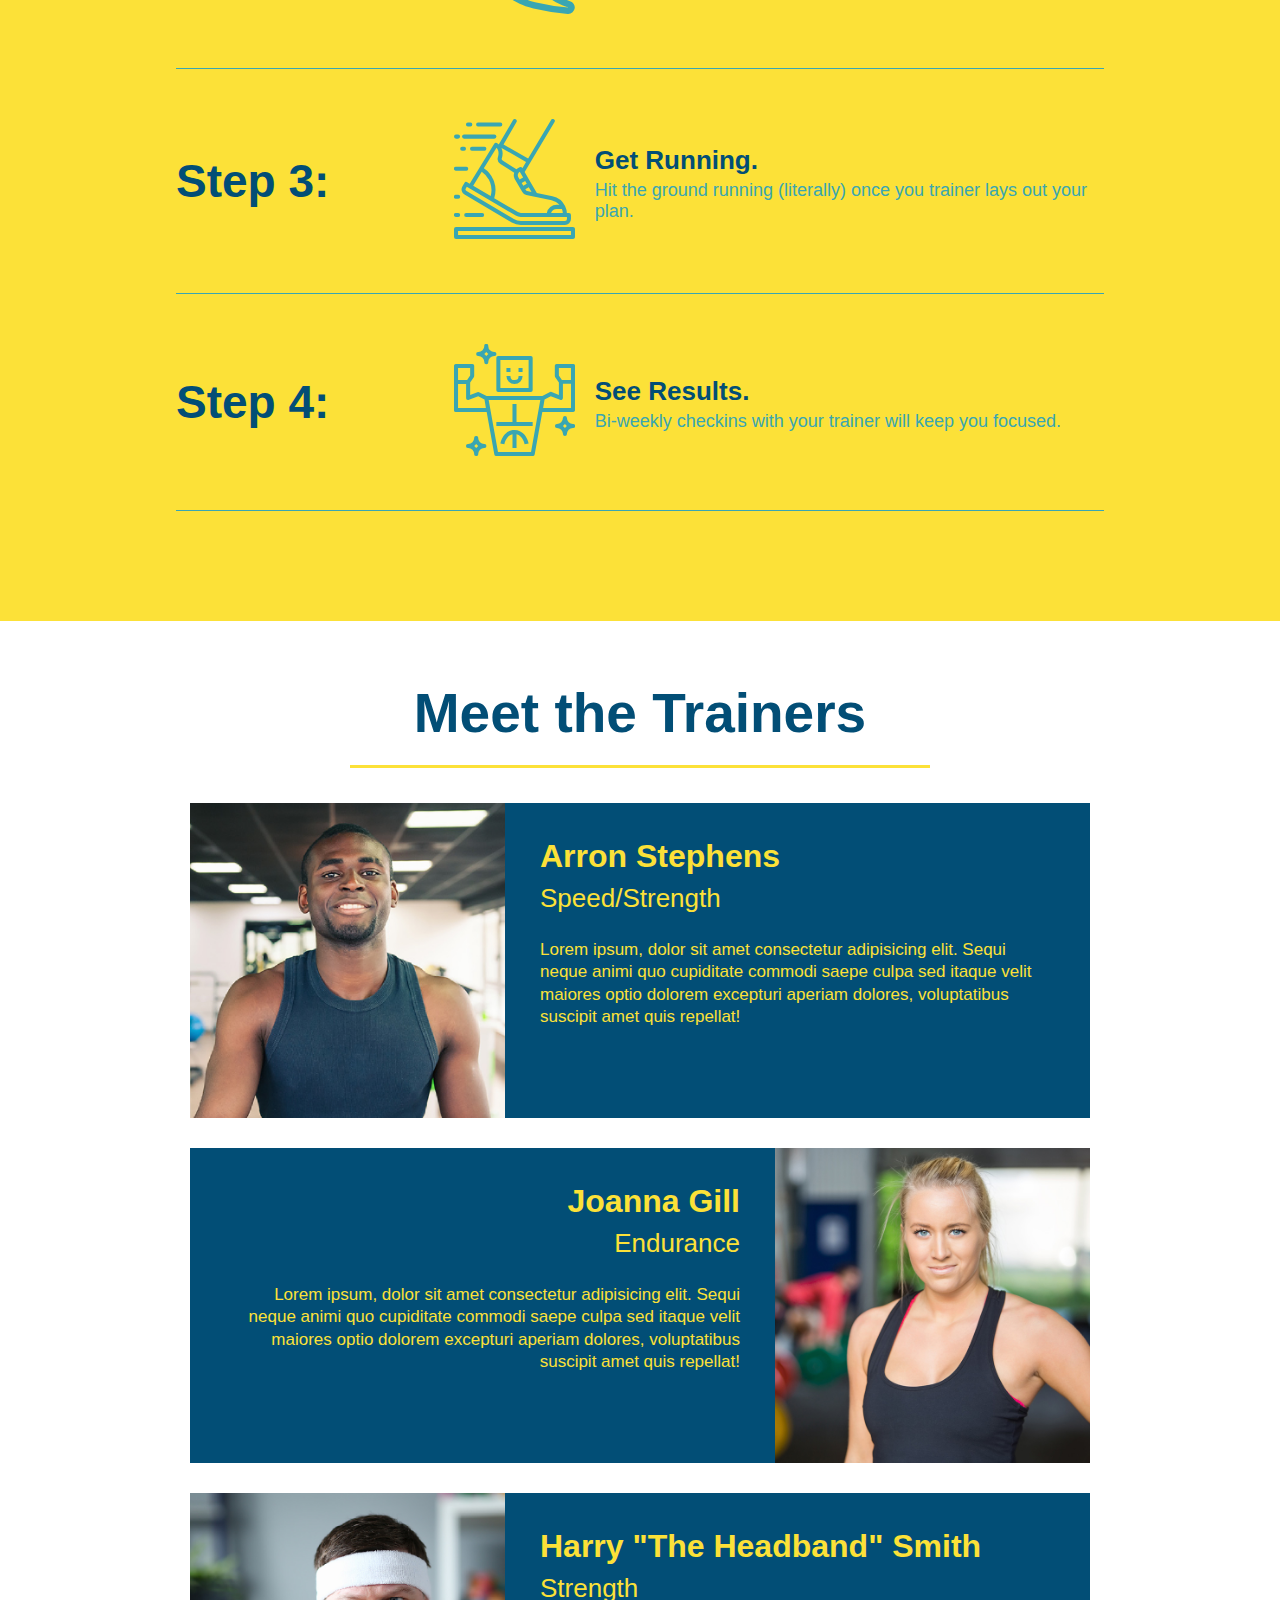
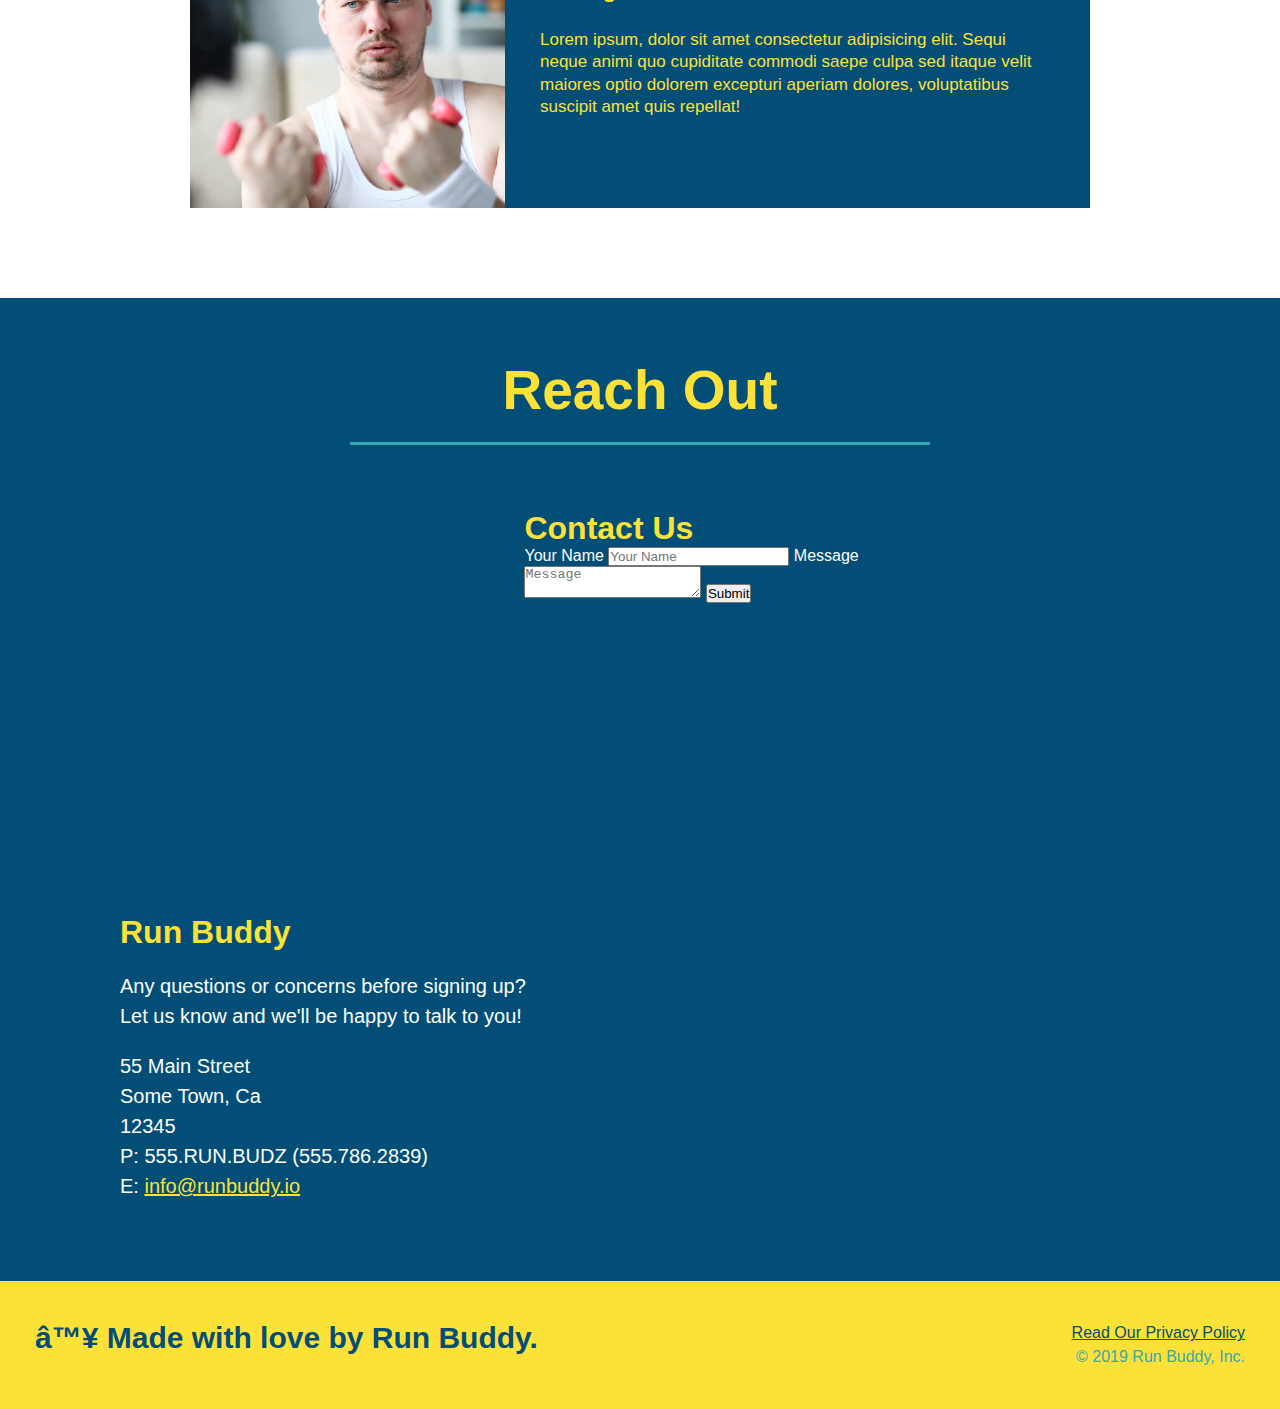
==== commit 63de4567: "add flexbox to the steps" ====
--- a/index.html
+++ b/index.html
@@ -76,29 +76,57 @@
 <!-- "what you do" section-->
 <section id="what-you-do" class="steps">
     <h2 class="section-title secondary-border">What You Do</h2>
-    <div>
-      <!-- insert this img element-->
-      <img src="./assets/images/step-1.svg" alt="" />
-      <h3>Step 1: <span>Fill Out the Form Above.</span></h3>
-      <p>You're already here, so why not?</p>
-    </div>
-
-    <div>
-      <img src="./assets/images/step-2.svg" alt="" />
-      <h3>Step 2: <span>Consult with One of Our Trainers.</span></h3>
-      <p>Are you here to build muscle, lose weight, or just feel good?</p>
-    </div>
-
-    <div>
-      <img src="./assets/images/step-3.svg" alt="" />
-      <h3>Step 3: <span>Get Running.</span></h3>
-      <p>Hit the ground running (literally) once you trainer lays out your plan.</p>
-    </div>
-
-    <div>
-      <img src="./assets/images/step-4.svg" alt="" />
-      <h3>Step 4: <span>See Results.</span></h3>
-      <p>Bi-weekly checkins with your trainer will keep you focused.</p>
+    
+    <div class="step">
+      <h3>Step 1:</h3>
+      <div class="step-info">
+        <div class="step-img">
+         <img src="./assets/images/step-1.svg" alt="" />
+      </div>
+      <div class="step-text">
+        <h4>Fill Out the Form Above.</h4>
+        <p>You're already here, so why not?</p>
+      </div>
+     </div>
+    </div>
+
+    <div class="step">
+      <h3>Step 2:</h3>
+      <div class="step-info">
+        <div class="step-img">
+         <img src="./assets/images/step-2.svg" alt="" />
+        </div>
+        <div class="step-text">
+         <h4>Consult with One of Our Trainers.</h4>
+         <p>Are you here to build muscle, lose weight, or just feel good?</p>
+        </div>
+      </div>
+    </div>
+
+    <div class="step">
+      <h3>Step 3:</h3>
+      <div class="step-info">
+        <div class="step-img">
+         <img src="./assets/images/step-3.svg" alt="" />
+        </div>
+        <div class="step-text">
+          <h4>Get Running.</h4>
+          <p>Hit the ground running (literally) once you trainer lays out your plan.</p>
+        </div>
+      </div>
+    </div>
+
+    <div class="step">
+      <h3>Step 4:</h3>
+      <div class="step-info">
+        <div class="step-img">
+          <img src="./assets/images/step-4.svg" alt="" />
+        </div>
+        <div class="step-text">
+         <h4>See Results.</h4>
+         <p>Bi-weekly checkins with your trainer will keep you focused.</p>
+         </div>
+      </div>
     </div>
 </section>
 
--- a/assets/css/style.css
+++ b/assets/css/style.css
@@ -150,33 +150,55 @@
     margin: 0 auto;
     text-align: center;
   }
-  
+
+  .step {
+    margin: 50px auto;
+    padding-bottom: 50px;
+    width: 80%;
+    border-bottom: 1px solid #39a6b2;
+    display: flex;
+    flex-wrap: wrap;
+    align-items: center;
+    justify-content: space-between;
+  }
+
   .steps {
     background: #fce138;
   }
-  
-  .steps div {
-    margin-bottom: 80px;
-  }
-  
-  .steps img {
-    width: 15%;
-    margin: 10px 0;
-  }
-  
-  .steps h3 {
+
+  .step-info {
+    flex: 2 70%;
+    display: flex;
+    flex-wrap: wrap;
+    align-items: center;
+  }
+  .step-img {
+    flex: 1 12%;
+    margin-right: 20px;
+  }
+  
+  .step-img img {
+    max-width: 100%;
+  }
+  
+  .step h3 {
     color: #024e76;
     font-size: 46px;
-    margin-top: 10px;
-  }
-  
-  .steps p {
+    flex: 1 30%;
+  }
+  .step-text {
+    flex: 12;
+  }
+
+  .step-text h4 {
+    font-size: 26px;
+    line-height: 1.5;
+    color: #024e76;
+  }
+
+  .step-text p {
     color: #39a6b2;
-    font-size: 23px;
-  }
-  
-  .steps span {
-    font-size: 38px;
+    font-size: 18px;
   }
   
   .section-title {
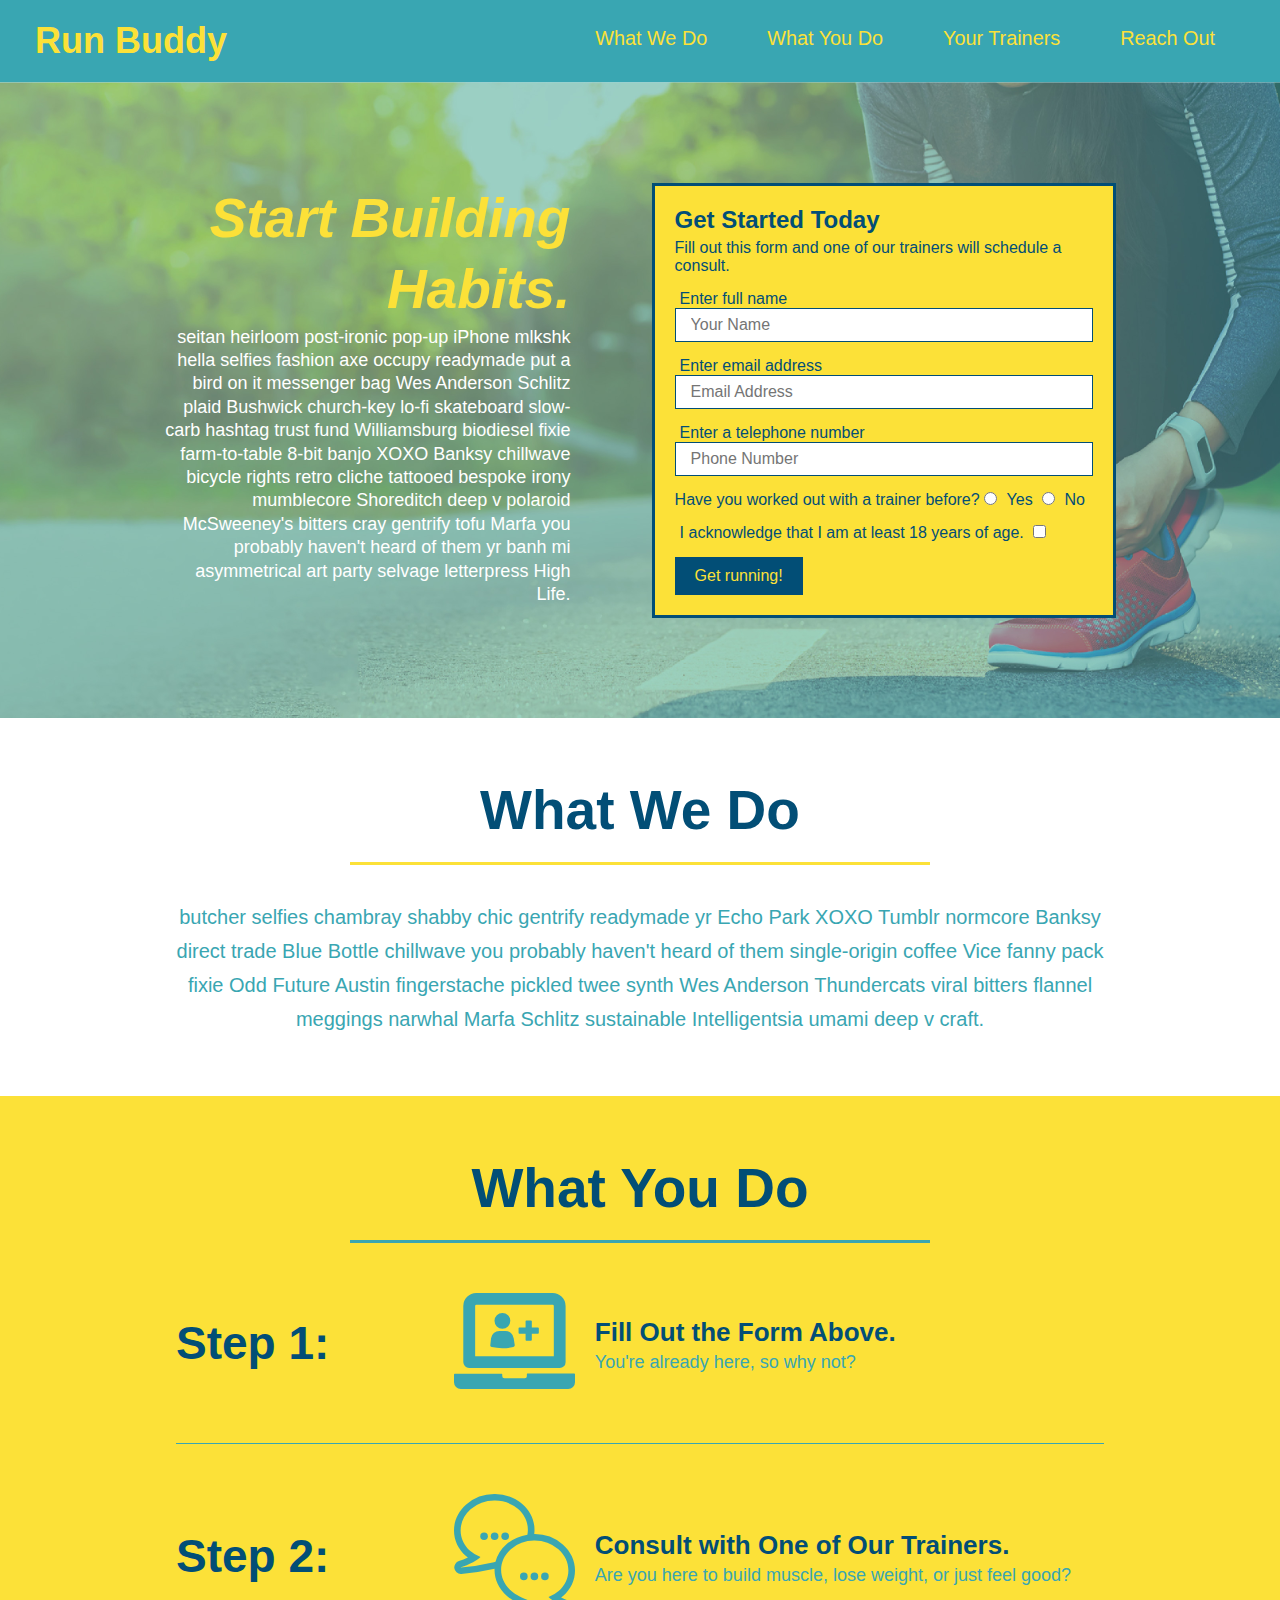
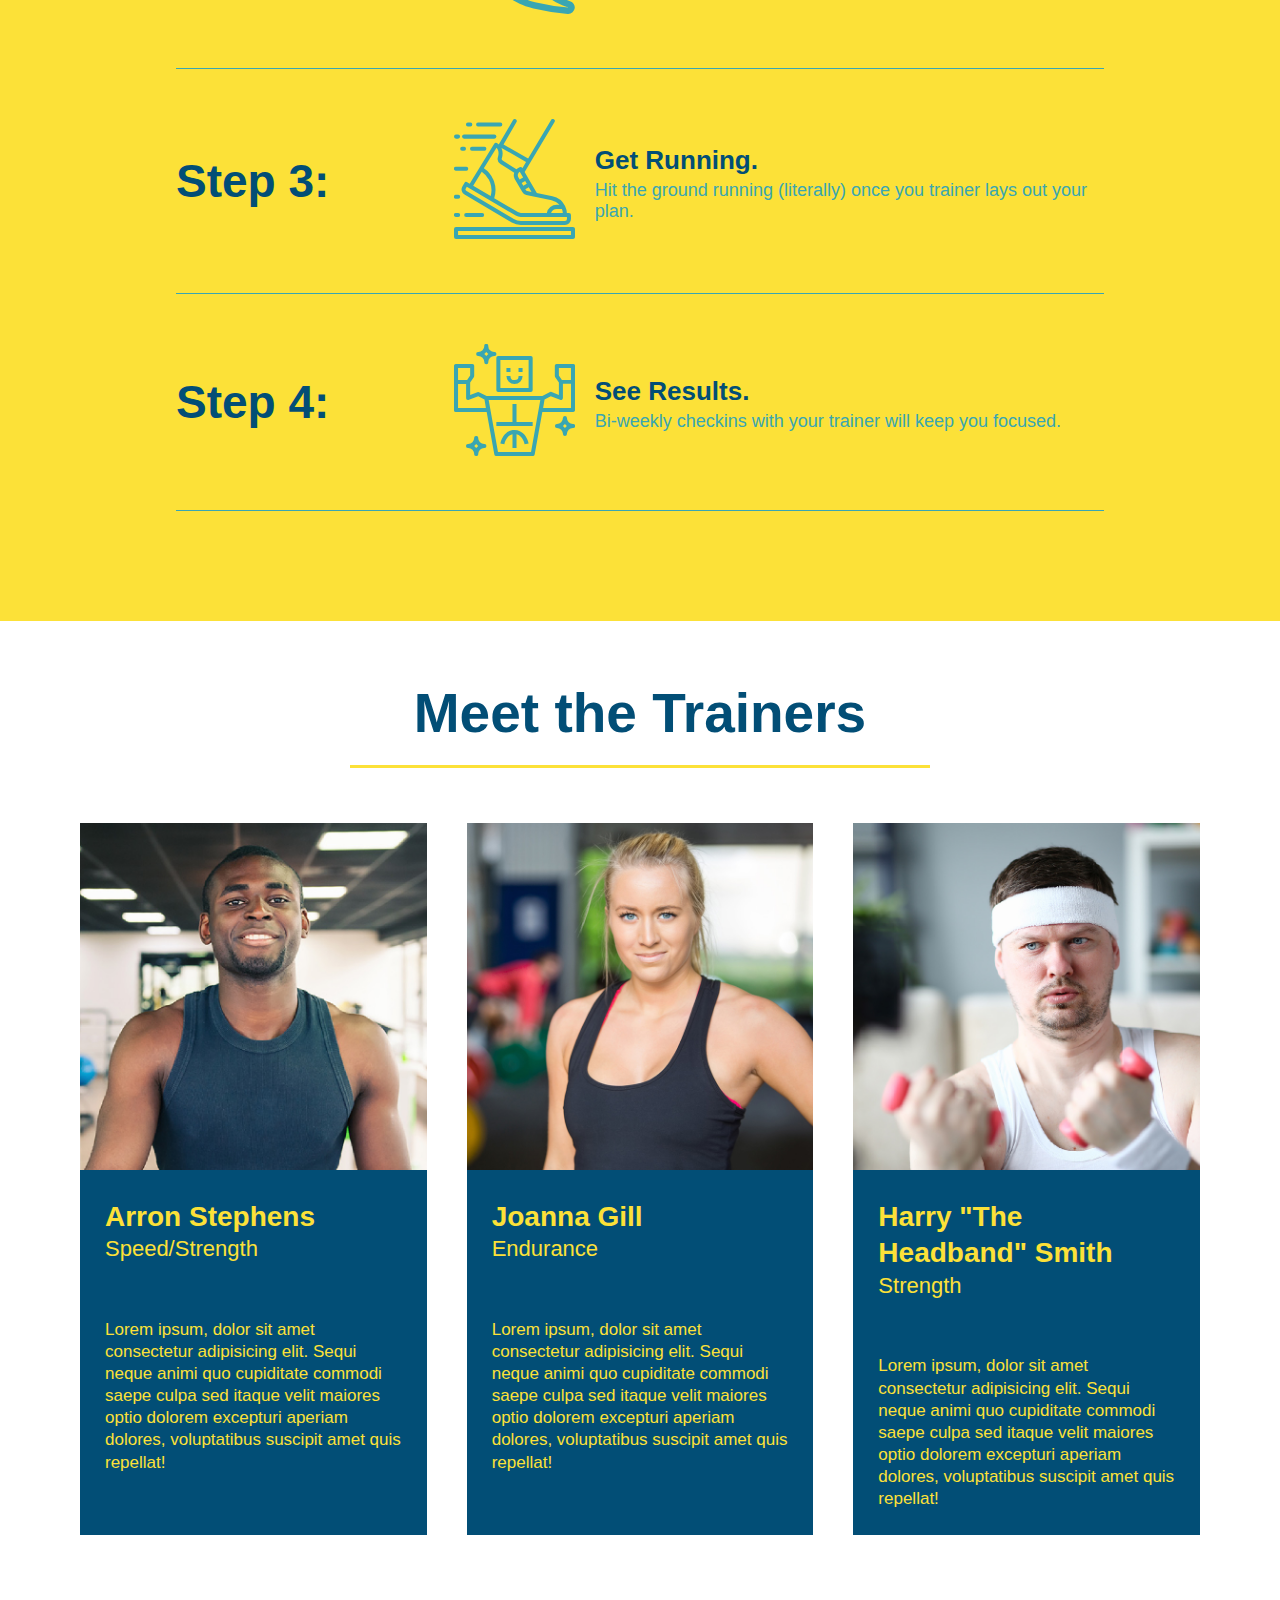
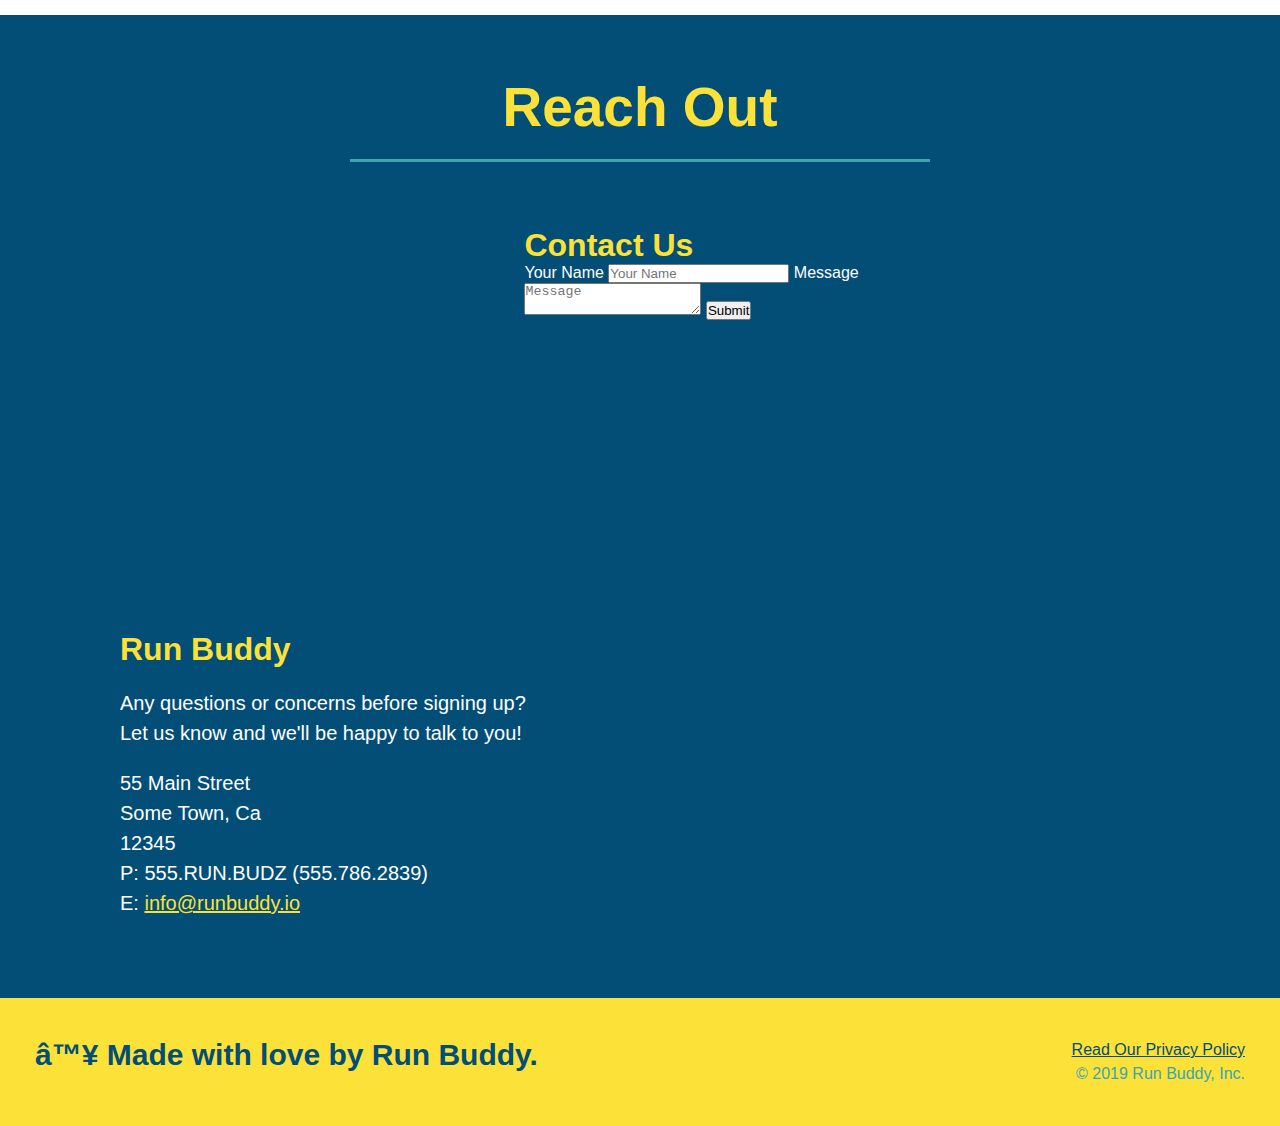
==== commit 36d2953d: "add flexbox to the trainers" ====
--- a/index.html
+++ b/index.html
@@ -76,7 +76,7 @@
 <!-- "what you do" section-->
 <section id="what-you-do" class="steps">
     <h2 class="section-title secondary-border">What You Do</h2>
-    
+
     <div class="step">
       <h3>Step 1:</h3>
       <div class="step-info">
@@ -131,13 +131,14 @@
 </section>
 
 <!-- "meet the trainers" section-->
-<section id="your-trainers" class ="trainers">
+<section id="your-trainers">
     <h2 class="section-title primary-border">Meet the Trainers</h2>
-    <article class="trainer">
+ <div class ="trainers">
+  <article class="trainer">
       <img src="./assets/images/trainer-1.jpg" alt="Arron Stephens in his workout clothes, ready to pump iron" />
-      <div class="trainer-bio text-left">
-        <h3>Arron Stephens</h3>
-        <h4>Speed/Strength</h4>
+        <div class="trainer-bio">
+        <h3 class="trainer-name">Arron Stephens</h3>
+        <h4 class="trainer-role">Speed/Strength</h4>
         <p>Lorem ipsum, dolor sit amet consectetur adipisicing elit. Sequi neque animi quo cupiditate commodi saepe culpa sed
           itaque velit maiores optio dolorem excepturi aperiam dolores, voluptatibus suscipit amet quis repellat!
         </p>
@@ -145,26 +146,27 @@
     </article>
 
     <article class="trainer">
-      <div class="trainer-bio text-right">
-        <h3>Joanna Gill</h3>
-        <h4>Endurance</h4>
+      <img src="./assets/images/trainer-2.jpg" alt="Joanna Gill cooling off after a workout" />
+      <div class="trainer-bio">
+        <h3 class="trainer-name">Joanna Gill</h3>
+        <h4 class="trainer-role">Endurance</h4>
         <p>Lorem ipsum, dolor sit amet consectetur adipisicing elit. Sequi neque animi quo cupiditate commodi saepe culpa sed
           itaque velit maiores optio dolorem excepturi aperiam dolores, voluptatibus suscipit amet quis repellat!
         </p>
       </div>
-      <img src="./assets/images/trainer-2.jpg" alt="Joanna Gill cooling off after a workout" />
     </article>
 
     <article class="trainer">
       <img src="./assets/images/trainer-3.jpg" alt="Harry Smith wearing a headband and lifting comically small pink weights" />
-      <div class="trainer-bio text-left">
-        <h3>Harry "The Headband" Smith</h3>
-        <h4>Strength</h4>
+      <div class="trainer-bio">
+        <h3 class="trainer-name">Harry "The Headband" Smith</h3>
+        <h4 class="trainer-role">Strength</h4>
         <p>Lorem ipsum, dolor sit amet consectetur adipisicing elit. Sequi neque animi quo cupiditate commodi saepe culpa sed
           itaque velit maiores optio dolorem excepturi aperiam dolores, voluptatibus suscipit amet quis repellat!
         </p>
       </div>
     </article>
+  </div>
 </section>
     
 <!-- "reach out" section-->
--- a/assets/css/style.css
+++ b/assets/css/style.css
@@ -180,7 +180,7 @@
   .step-img img {
     max-width: 100%;
   }
-  
+
   .step h3 {
     color: #024e76;
     font-size: 46px;
@@ -219,40 +219,42 @@
     border-color: #39a6b2;
   }
   
+  .trainers {
+    width: 100%;
+    margin: 0 auto;
+    display: flex;
+    flex-wrap: wrap;
+    justify-content: space-around;
+  }
 
   .trainer {
-    width: 900px;
-    margin: 0 auto 30px auto;
+    margin: 20px;
     background: #024e76;
     color: #fce138;
-    overflow: auto;
+    flex: 1;
   }
 
   .trainer img {
-    width: 35%;
-    float: left;
+    width: 100%;
   }
 
   .trainer-bio {
-    padding: 35px;
-    float: left;
-    width: 65%;
+    padding: 25px;
+    line-height: 1.3;
 }
 
 .trainer-bio h3 {
-    font-size: 32px;
-    margin-bottom: 8px;
+    font-size: 28px;
 }
 
 .trainer-bio h4 {
     font-weight: lighter;
-    font-size: 26px;
-    margin-bottom: 25px;
+    font-size: 22px;
+    margin-bottom: 55px;
 }
 
 .trainer-bio p {
     font-size: 17px;
-    line-height: 1.3;
 }
 
 .contact {
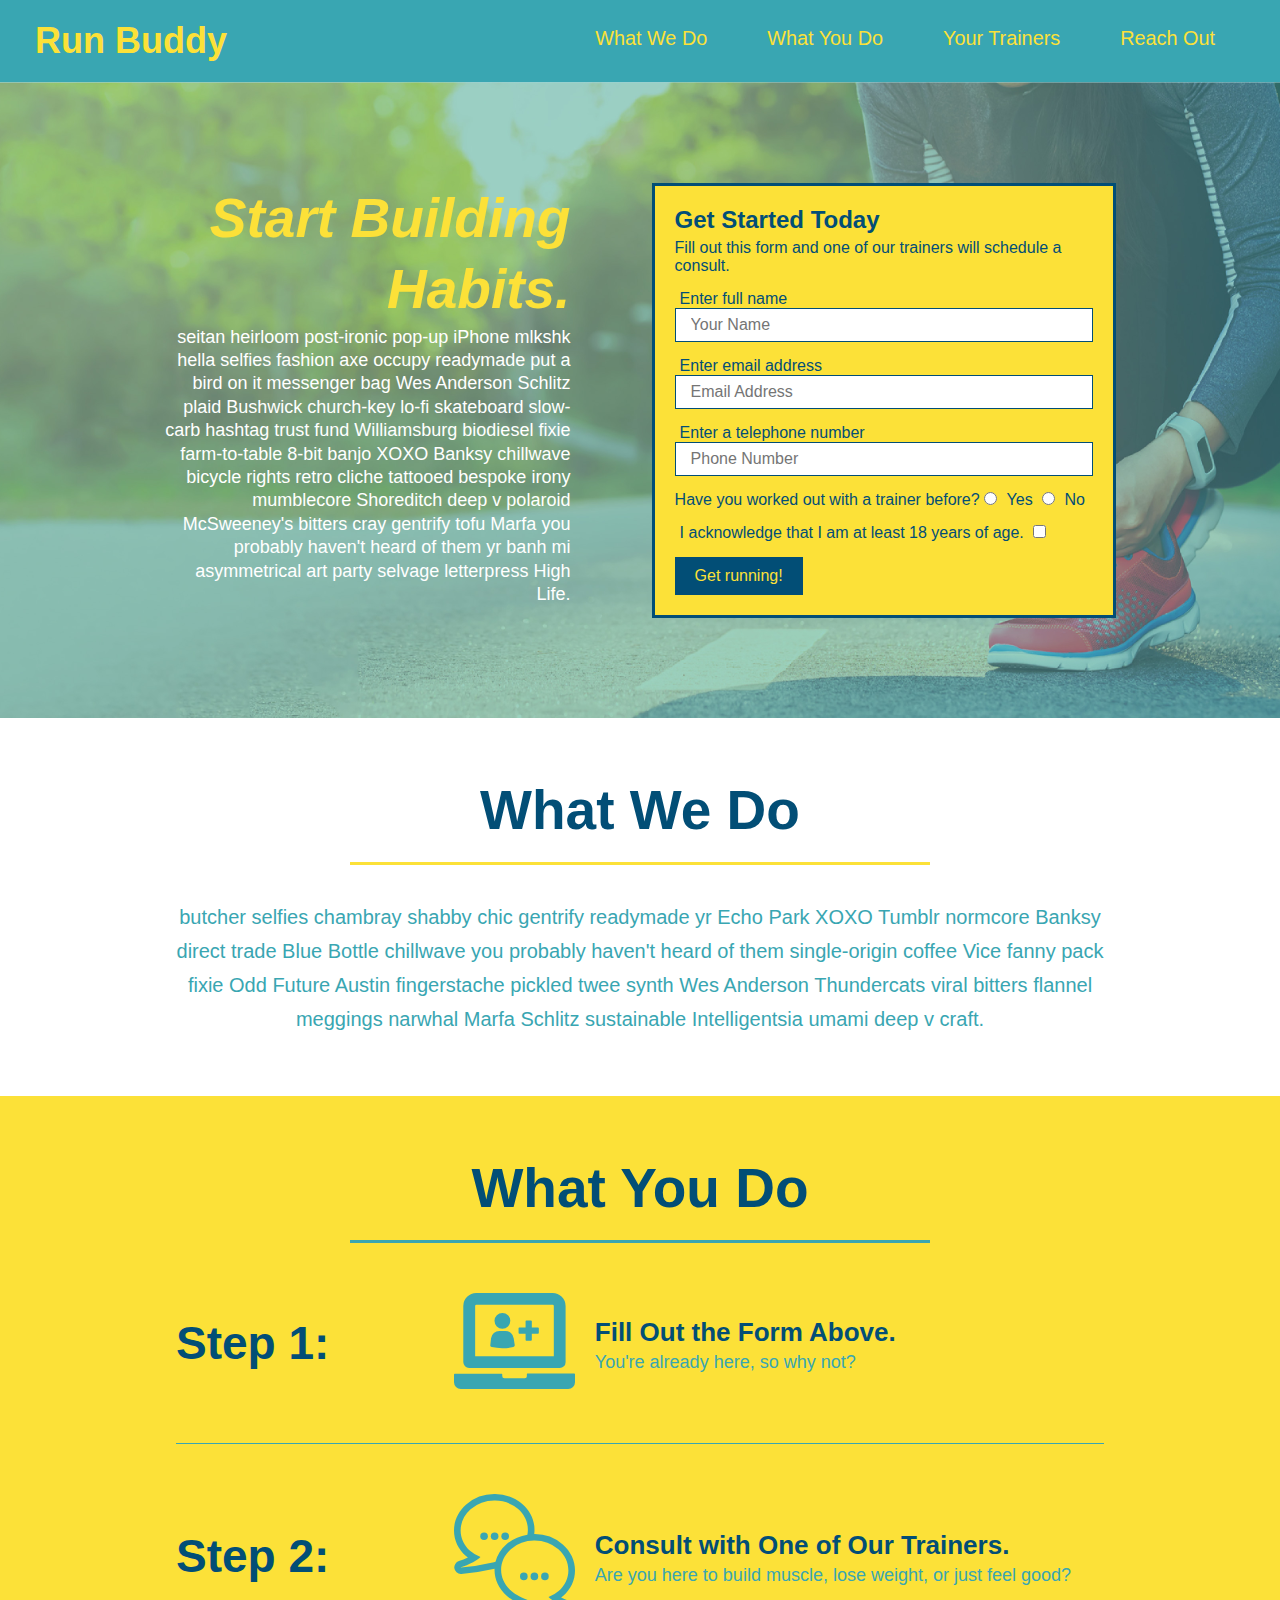
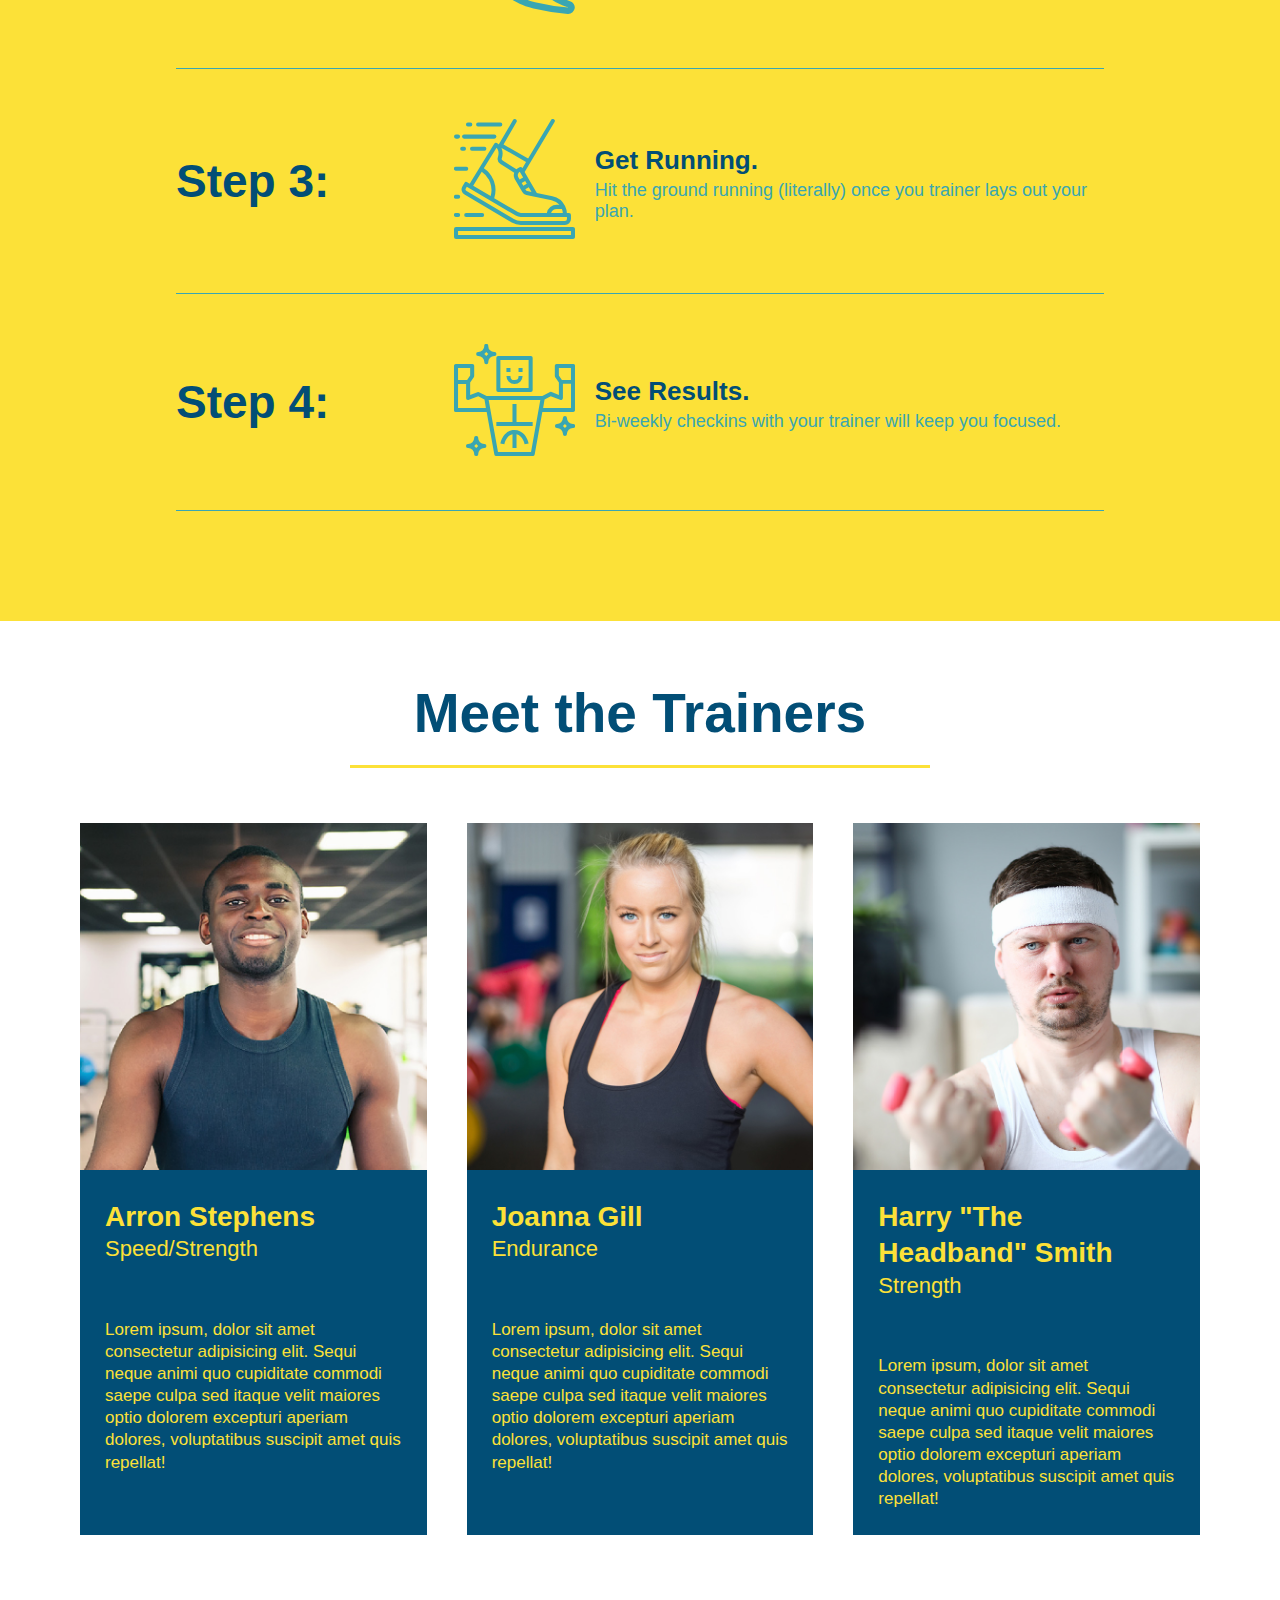
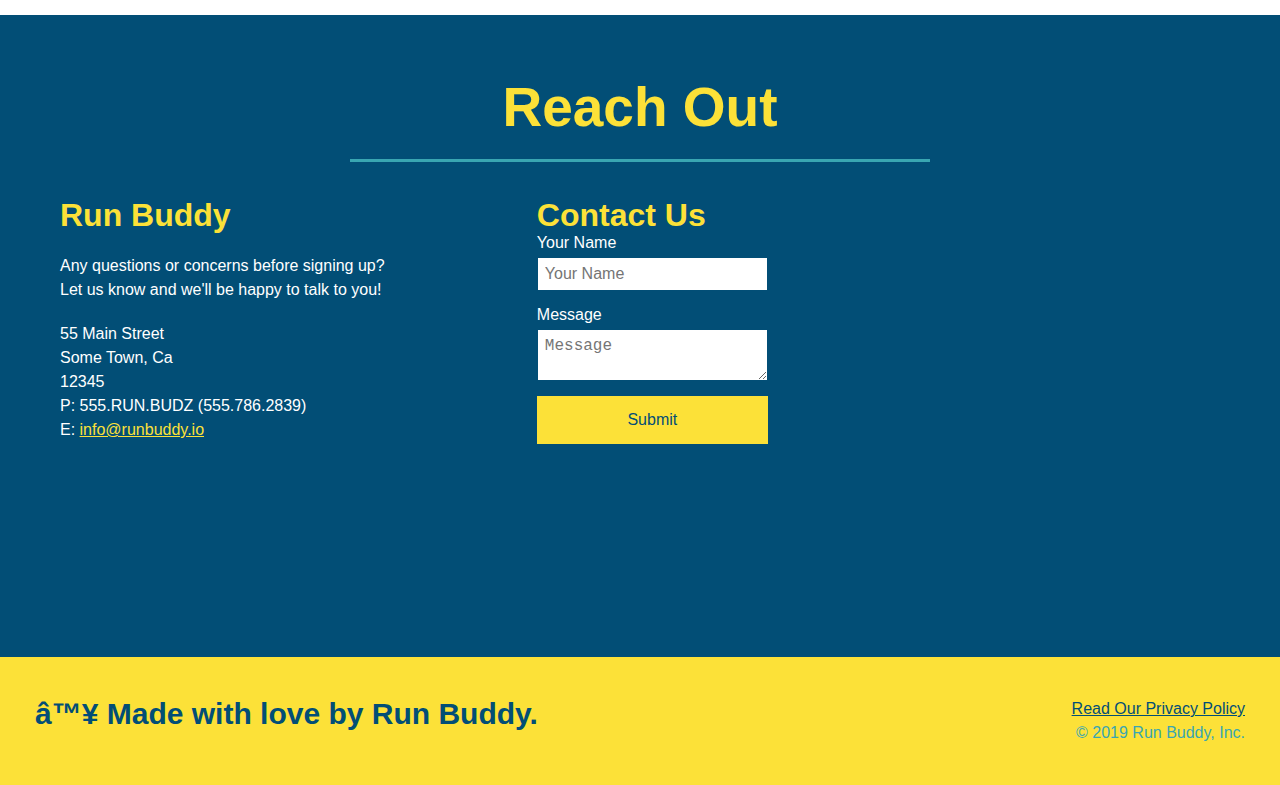
==== commit 6e04f276: "add flexbox to reach out section" ====
--- a/index.html
+++ b/index.html
@@ -172,40 +172,46 @@
 <!-- "reach out" section-->
 <section id="reach-out" class="contact">
     <h2 class="section-title secondary-border">Reach Out</h2>
+
     <div class="contact-info">
+
+
+      <div>
+        <h3>Run Buddy</h3>
+        <p>
+          Any questions or concerns before signing up?
+          <br/>
+          Let us know and we'll be happy to talk to you!
+        </p>
+        <address>
+          55 Main Street <br/>
+          Some Town, Ca <br/>
+          12345<br />
+          P: 555.RUN.BUDZ (555.786.2839)<br/>
+          E: <a href="mailto:info@runbuddy.io">info@runbuddy.io</a>
+        </address>
+      </div>
+
+      <div class="contact-form">
+        <h3>Contact Us</h3>
+        <form>
+           <label for="contact-name">Your Name</label>
+           <input type="text" id="contact-name" placeholder="Your Name" />
+      
+           <label for="contact-message">Message</label>
+           <textarea id="contact-message" placeholder="Message"></textarea>
+      
+           <button type="submit">Submit</button>
+          </form>
+      </div>
 
       <iframe src="https://www.google.com/maps/embed?pb=!1m18!1m12!1m3!1d3084.177412398027!2d-76.35812164885125!3d39.374860926162256!2m3!1f0!2f0!3f0!3m2!1i1024!2i768!4f13.1!3m3!1m2!1s0x89c7e4869cf7cded%3A0x2a3b9d1fa55e155e!2s13121%20Eastern%20Ave%2C%20Middle%20River%2C%20MD%2021220!5e0!3m2!1sen!2sus!4v1659205176381!5m2!1sen!2sus" 
       style="border:0;" 
       allowfullscreen="" 
       loading="lazy">
-    </iframe>
-    <div class="contact-form">
-      <h3>Contact Us</h3>
-      <form>
-         <label for="contact-name">Your Name</label>
-         <input type="text" id="contact-name" placeholder="Your Name" />
-    
-         <label for="contact-message">Message</label>
-         <textarea id="contact-message" placeholder="Message"></textarea>
-    
-         <button type="submit">Submit</button>
-        </form>
-    </div>
-    <div>
-      <h3>Run Buddy</h3>
-      <p>
-        Any questions or concerns before signing up?
-        <br/>
-        Let us know and we'll be happy to talk to you!
-      </p>
-      <address>
-        55 Main Street <br/>
-        Some Town, Ca <br/>
-        12345<br />
-        P: 555.RUN.BUDZ (555.786.2839)<br/>
-        E: <a href="mailto:info@runbuddy.io">info@runbuddy.io</a>
-      </address>
-    </div>
+      </iframe>
+
+
   </div>
 </section>
 
--- a/assets/css/style.css
+++ b/assets/css/style.css
@@ -262,21 +262,26 @@
 
 }
 
+.content-info > * {
+  flex: 1;
+  margin: 15px;
+}
+
+.contact-info {
+  display:flex;
+  justify-content: space-between;
+  flex-wrap: wrap;
+}
+
 .contact h2 {
     color:#fce138
 }
 
 .contact-info iframe {
-    width: 400px;
     height: 400px;
   }
 
 .contact-info div {
-    width: 410px;
-    display: inline-block;
-    vertical-align: top;
-    text-align: left;
-    margin: 30px 0 0 60px;
     color: white;
 }
 
@@ -288,7 +293,7 @@
 .contact-info p, .contact-info address {
     margin: 20px 0;
     line-height: 1.5;
-    font-size: 20px;
+    font-size: 16px;
     font-style: normal;
 }
   
@@ -296,6 +301,26 @@
     color: #fce138;
 }
 
+.contact-form input, .contact-form textarea {
+  border: 1px solid #024e76;
+  display: block;
+  padding: 7px; 15px;
+  font-size: 16px;
+  color: #024e76;
+  width: 100%;
+  margin-bottom: 15px;
+  margin-top: 5px;
+}
+
+.contact-form button {
+  width: 100%;
+  border: none;
+  background: #fce138;
+  color: #024e76;
+  text-align: center;
+  padding: 15px 0;
+  font-size: 16px;
+}
 .text-left {
   text-align: left;
 }
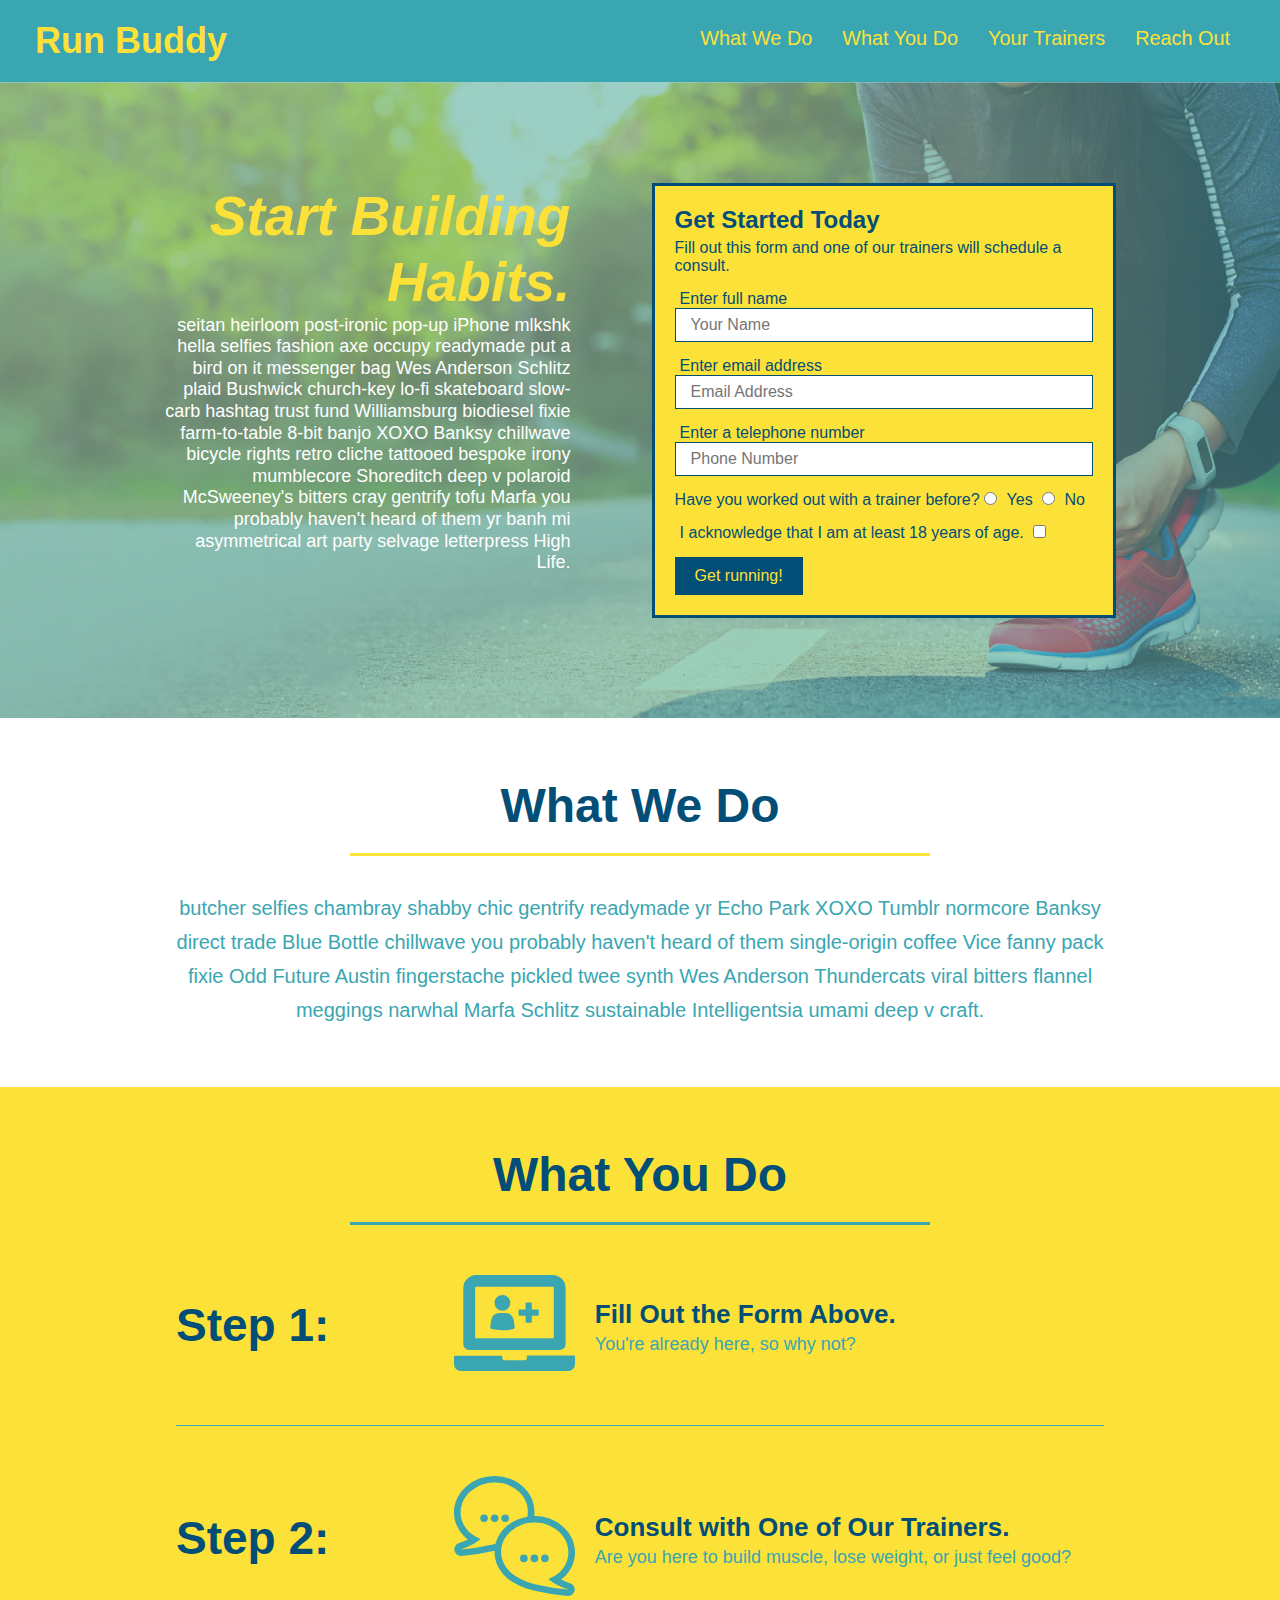
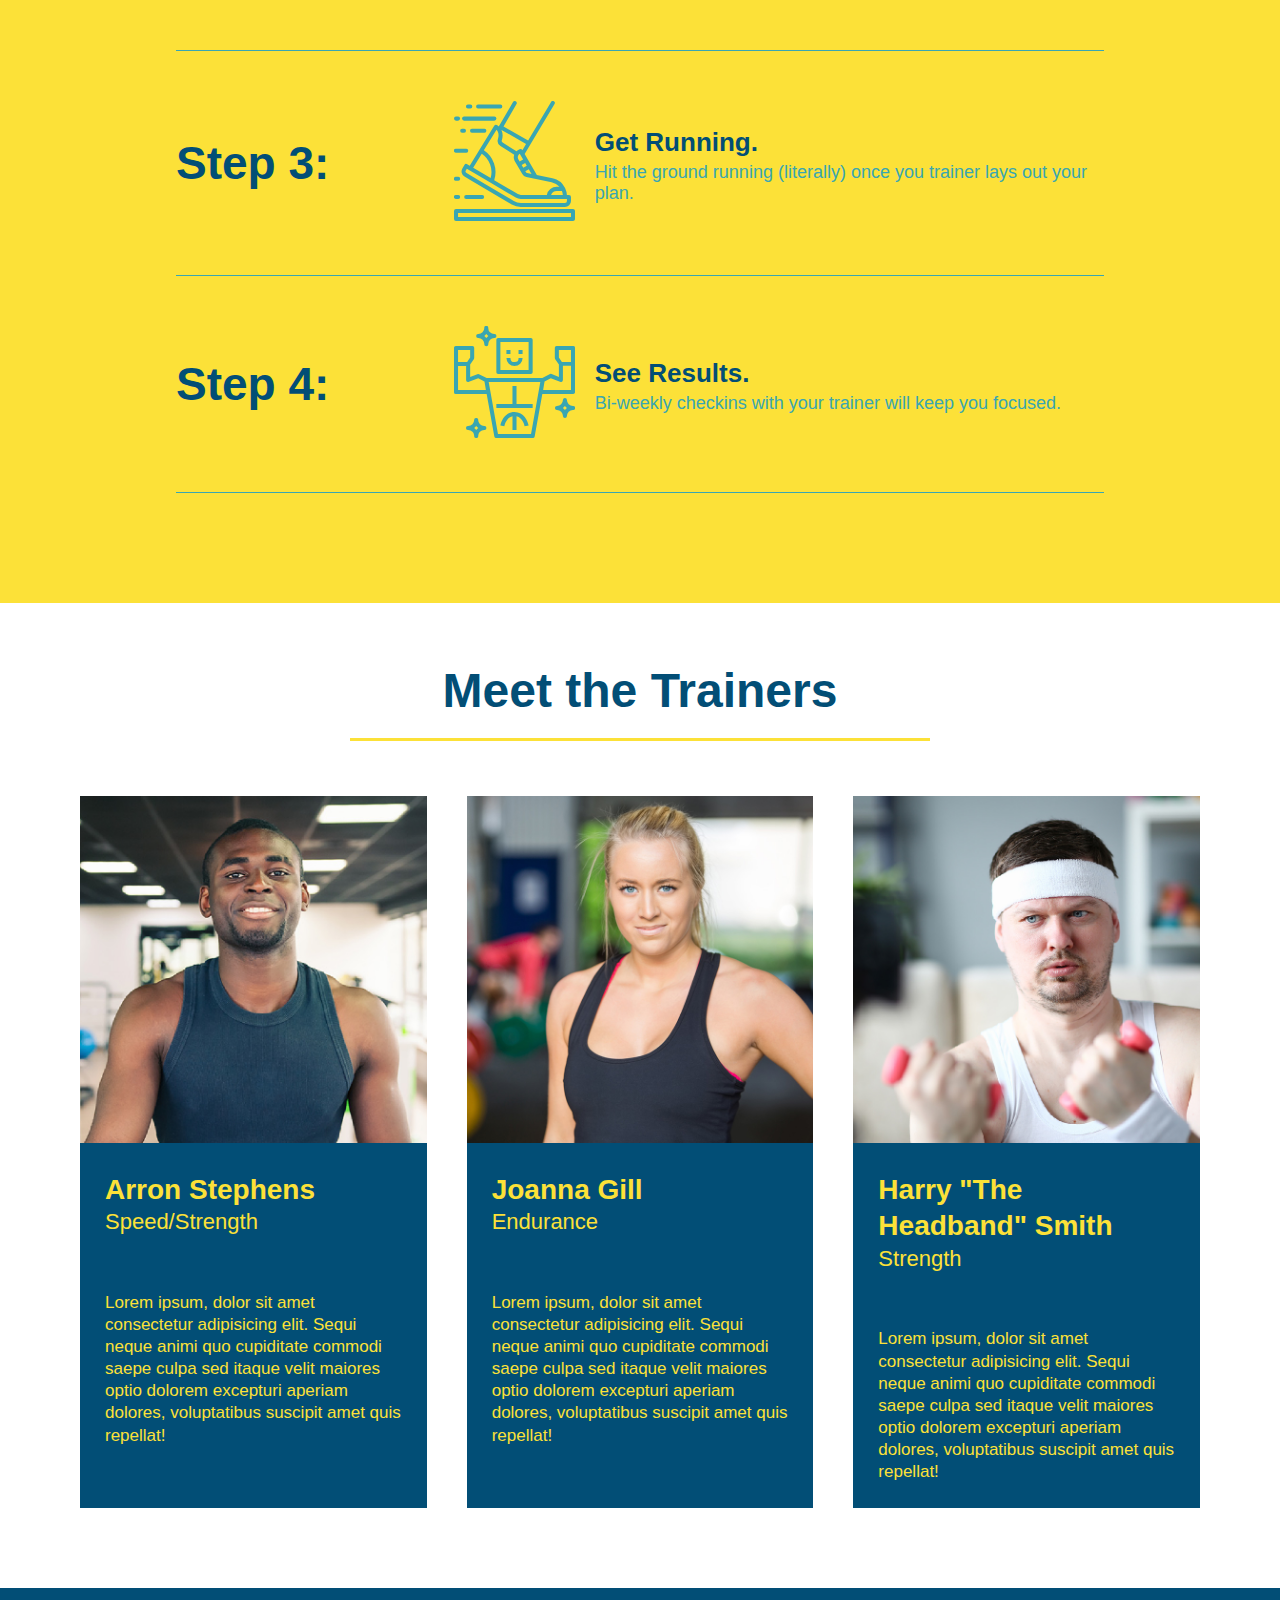
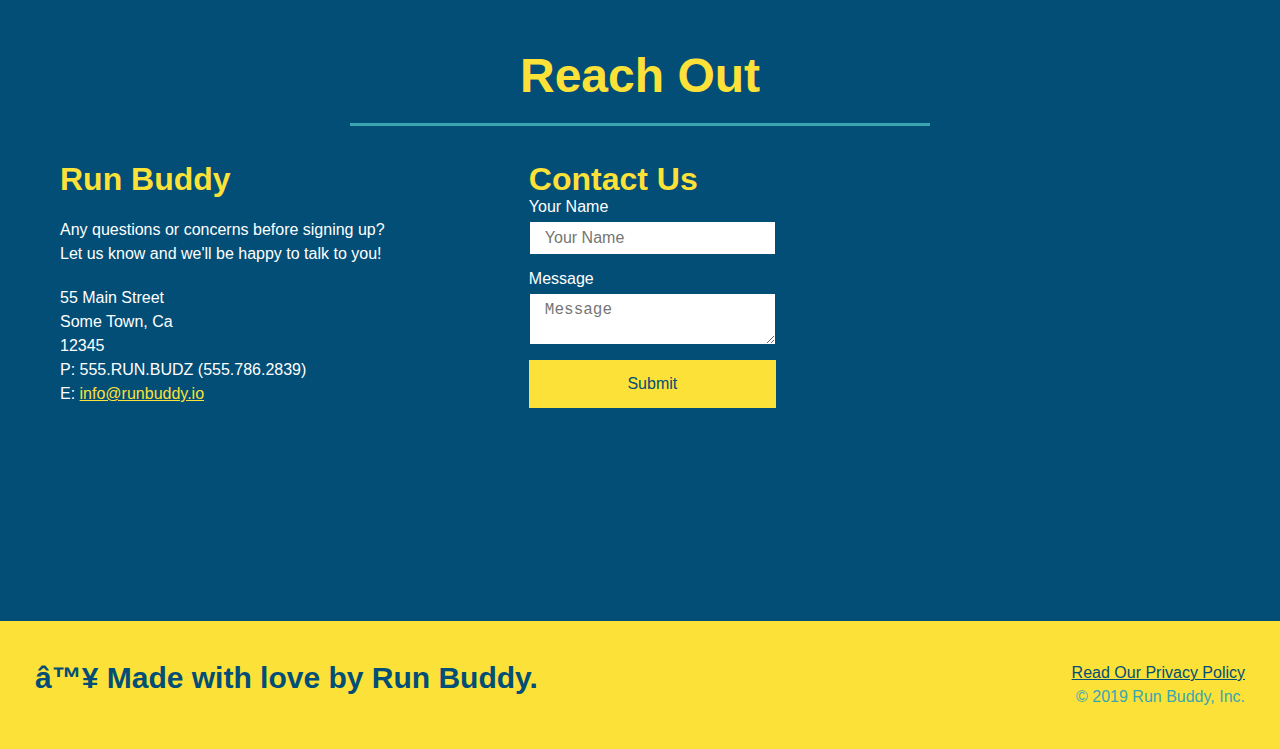
==== commit 9d0be108: "add meta to header" ====
--- a/index.html
+++ b/index.html
@@ -2,6 +2,7 @@
 <html lang="en">
   <head>
     <meta charset="UFT-8" />
+    <meta name="viewport" content="width=device-width, initial-scale=1.0" />
     <title>Run Buddy</title>
     <link rel="stylesheet" href="./assets/css/style.css" />
   </head>
--- a/assets/css/style.css
+++ b/assets/css/style.css
@@ -43,7 +43,7 @@
 
   
   header nav ul li a {
-    margin: 0 30px;
+    padding: 10px 15px;
     font-weight: lighter;
     font-size: 1.55vw;
   }
@@ -92,7 +92,7 @@
     margin: 3.5%;
     color: #fff;
     font-size: 18px;
-    line-height: 1.3;
+    line-height: 1.2;
   }
 
   .hero-cta h2 {
@@ -202,7 +202,7 @@
   }
   
   .section-title {
-    font-size: 55px;
+    font-size: 48px;
     color: #024e76;
     border-bottom: 3px solid;
     padding-bottom: 20px;
@@ -304,7 +304,7 @@
 .contact-form input, .contact-form textarea {
   border: 1px solid #024e76;
   display: block;
-  padding: 7px; 15px;
+  padding: 7px 15px;
   font-size: 16px;
   color: #024e76;
   width: 100%;
@@ -331,4 +331,18 @@
 
 .flex-row {
   display: flex;
+}
+
+@media screen and (max-width: 980px) {
+
+}
+
+/* MEDIA QUERY FOR TABLETS AND SMALLER */
+@media screen and (max-width: 768px) {
+  
+}
+
+/* MEDIA QUERY FOR MOBILE PHONES AND SMALLER */
+@media screen and (max-width: 575px) {
+
 }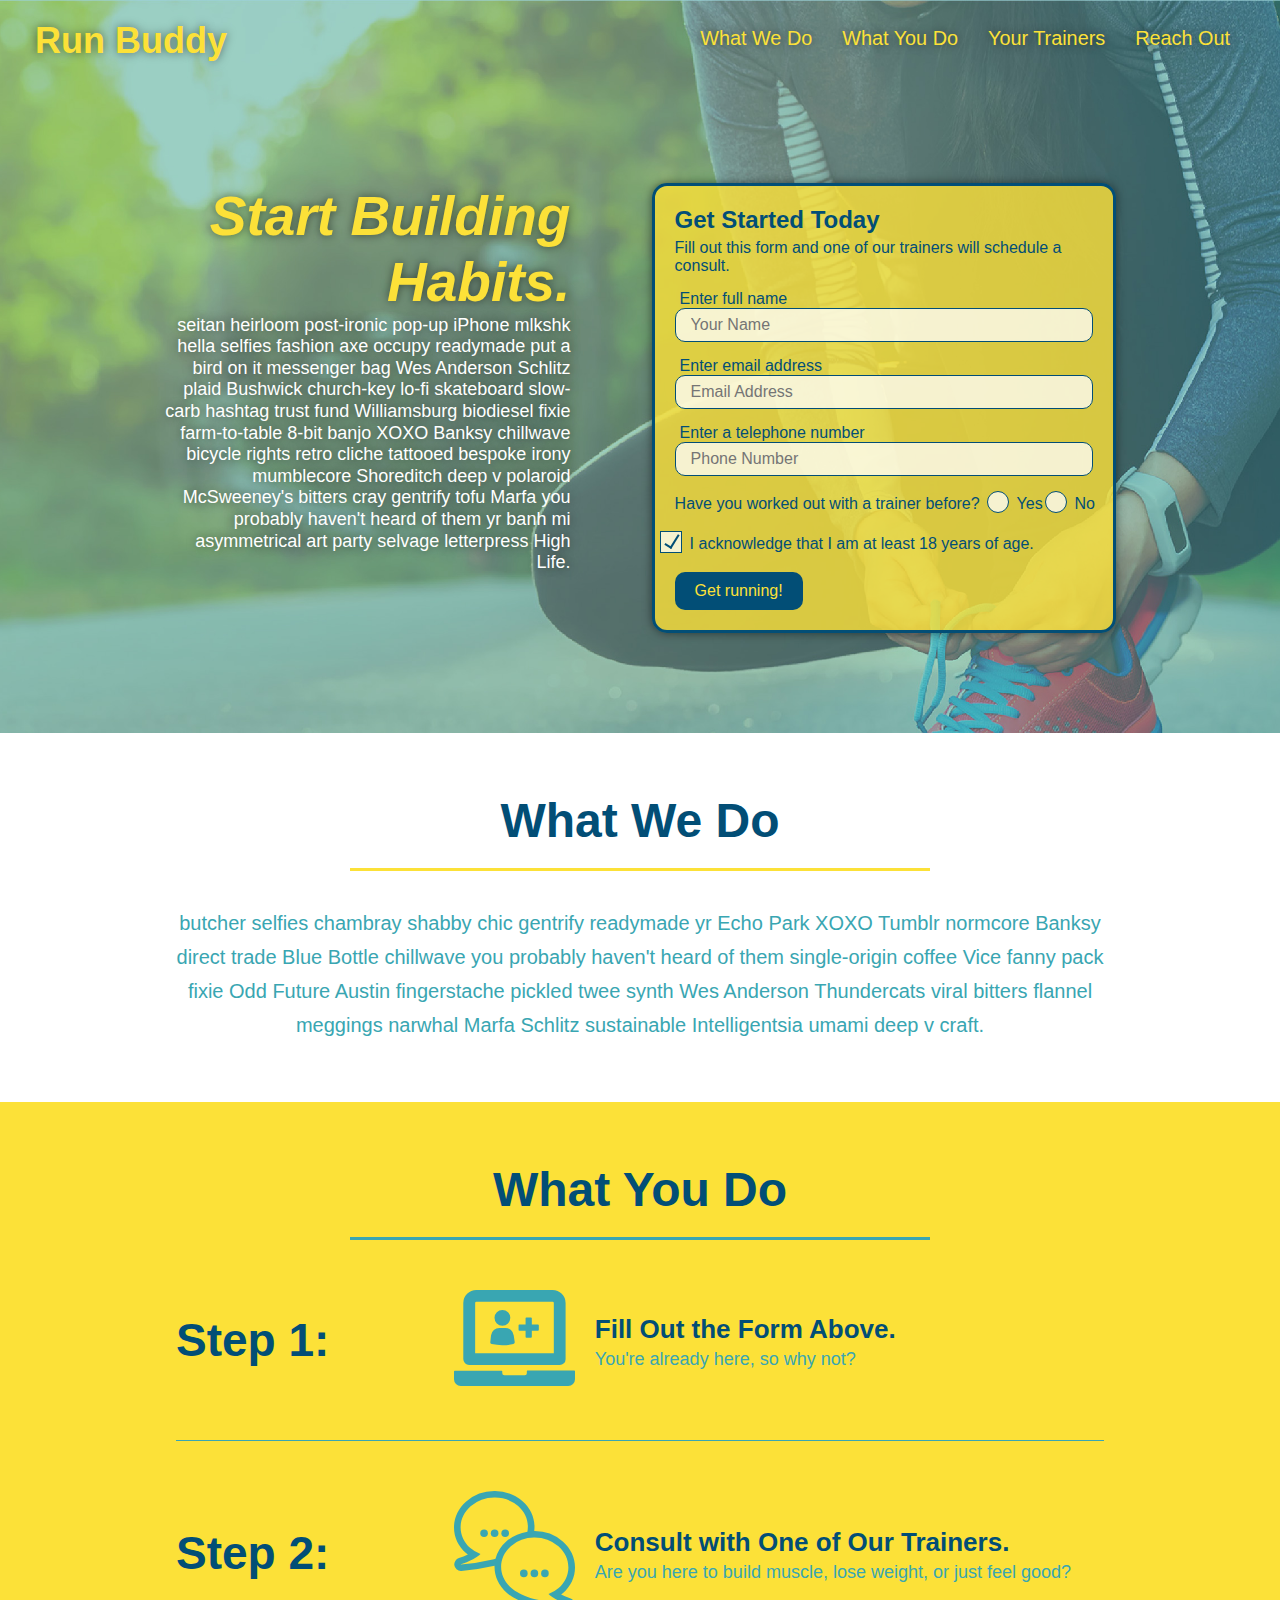
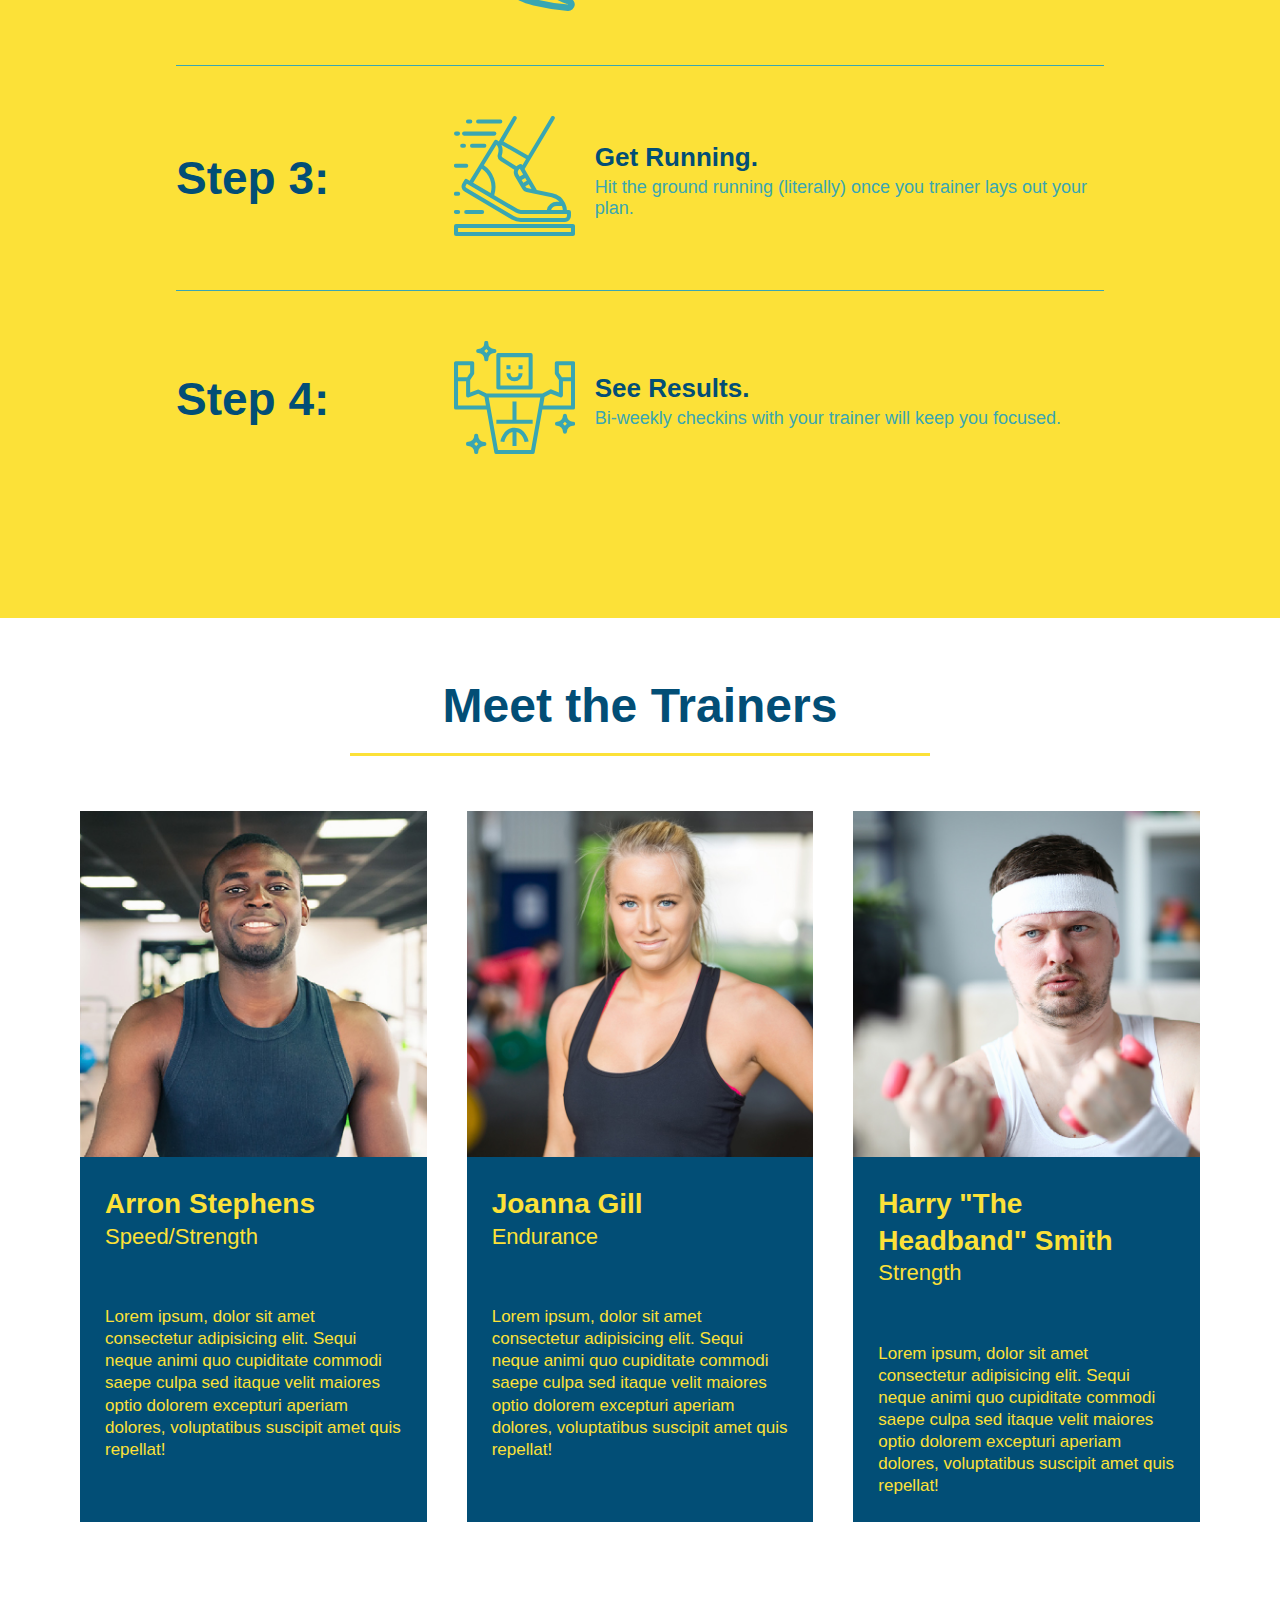
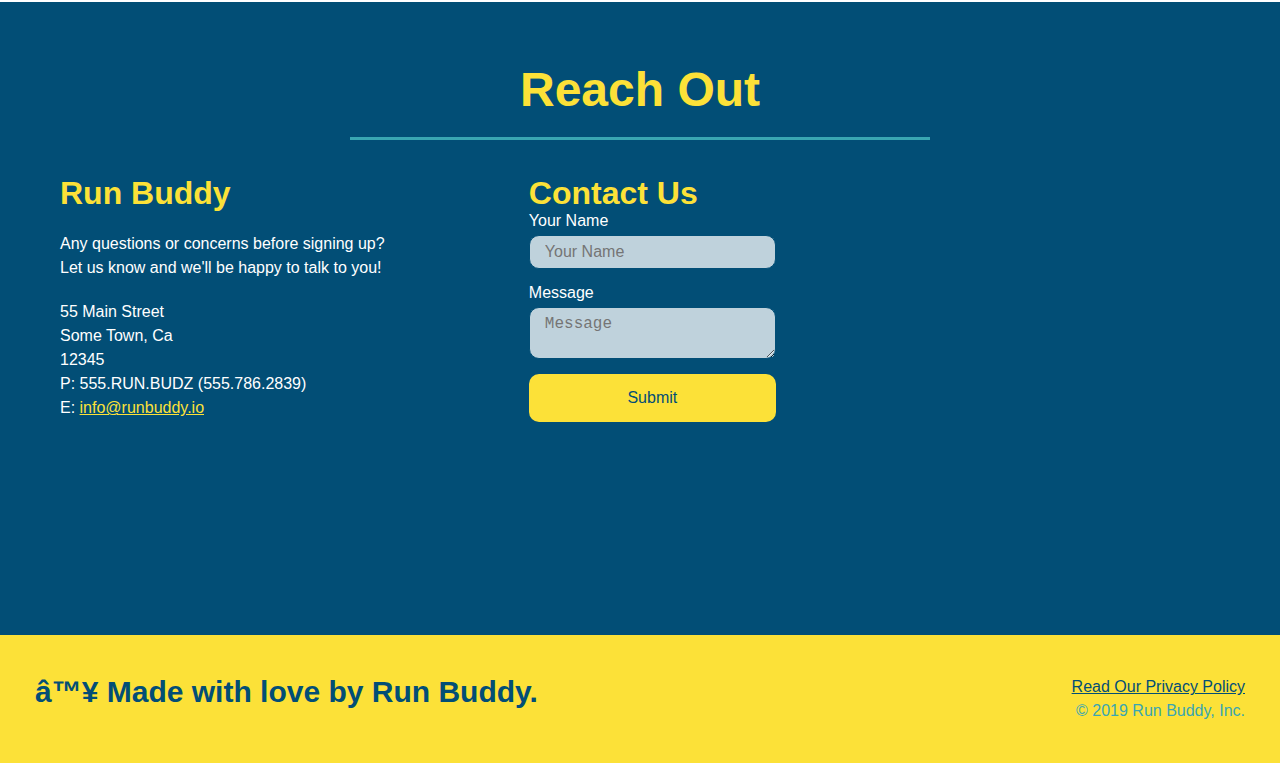
==== commit 382ecc99: "final css touches" ====
--- a/index.html
+++ b/index.html
@@ -43,14 +43,20 @@
     <input type="tel" placeholder="Phone Number" name="phone" id="phone" class="form-input" />
     <p>
       Have you worked out with a trainer before?
-      <input type="radio" name="trainer-confirm" id="trainer-yes" />
-      <label for="trainer-yes">Yes</label>
-      <input type="radio" name="trainer-confirm" id="trainer-no" />
-      <label for="trainer-no">No</label>
+      <span class="radio-wrapper">
+        <input type="radio" name="trainer-confirm" id="trainer-yes" />
+        <label for="trainer-yes">Yes</label>
+      </span>
+      <span class="radio-wrapper">
+       <input type="radio" name="trainer-confirm" id="trainer-no" />
+       <label for="trainer-no">No</label>
+      </span>
     </p>
     <p> 
-      <label for="checkbox" >I acknowledge that I am at least 18 years of age.</label>
-      <input type="checkbox" name="age-confirm" id="checkbox" />
+      <span class="checkbox-wrapper">
+       <label for="checkbox" >I acknowledge that I am at least 18 years of age.</label>
+       <input type="checkbox" name="age-confirm" id="checkbox" />
+      </span>
     </p>
     <button type="submit">
       Get running!
--- a/assets/css/style.css
+++ b/assets/css/style.css
@@ -1,3 +1,9 @@
+:root {
+  --primary-color: #fce138;
+  --secondary-color: #024e76;
+  --tertiary-color: #39a6b2;
+}
+
 * {
     margin: 0;
     padding: 0;
@@ -5,28 +11,37 @@
   }
   
   body {
-    color: #39a6b2;
+    color: var(--tertiary-color);
     font-family: Helvetica, Arial, sans-serif;
   }
   
   /* apply styles to <header> */
   header {
     padding: 20px 35px;
-    background-color: #39a6b2;
+    background-color: var(--tertiary-color);
     display: flex;
     justify-content: space-between;
     flex-wrap: wrap;
+    position: -webkit-sticky;
+    position: sticky;
+    top: 0;
+    background-image: url('../images/hero-bg.jpg');
+    background-size: cover;
+    background-position: 80%;
+    background-attachment: fixed;
+    z-index: 9999;
   }
   
   header h1 {
     font-weight: bold;
     font-size: 36px;
-    color: #fce138;
+    color: var(--primary-color);
     margin: 0;
+    text-shadow: 0 0 10px rgba(0, 0, 0, 0.5);
   }
   header a {
     text-decoration: none;
-    color: #fce138;
+    color: var(--primary-color);
   }
   
   header nav {
@@ -46,10 +61,18 @@
     padding: 10px 15px;
     font-weight: lighter;
     font-size: 1.55vw;
+    text-shadow: 0 0 10px rgba(0, 0, 0, 0.5);
+  }
+
+  header nav ul li a:hover {
+    background: var(--primary-color);
+    color: var(--secondary-color);
+    border-radius: 15px;
+    text-shadow: none;
   }
   
   footer {
-    background: #fce138;
+    background: var(--primary-color);
     width: 100%;
     padding: 40px 35px;
     display: flex;
@@ -58,7 +81,7 @@
   }
   
   footer h2 {
-    color: #024e76;
+    color: var(--secondary-color);
     font-size: 30px;
     margin: 0;
   }
@@ -69,7 +92,7 @@
   }
   
   footer a {
-    color: #024e76;
+    color: var(--secondary-color);
   }
   
   section {
@@ -80,10 +103,11 @@
   .hero {
     background-image: url('../images/hero-bg.jpg');
     background-size: cover;
-    background-position: center;
+    background-position: 80%;
     display: flex;
     justify-content: center;
     flex-wrap: wrap;
+    background-attachment: fixed;
   }
 
   .hero-cta {
@@ -93,21 +117,24 @@
     color: #fff;
     font-size: 18px;
     line-height: 1.2;
+    text-shadow: 0 0 10px rgba(0, 0, 0, 0.5);
   }
 
   .hero-cta h2 {
     font-style: italic;
     font-size: 55px;
-    color: #fce138;
+    color: var(--primary-color);
   }
 
   .hero-form {
-    border: 3px solid #024e76;
-    background-color: #fce138;
+    border: 3px solid var(--secondary-color);
+    background-color: rgba(252,225,56, 0.8);
     padding: 20px;
-    color: #024e76;
+    color: var(--secondary-color);
     width: 40%;
     margin: 3.5%;
+    box-shadow: 0 0 10px rgba(0, 0, 0, 0.5);
+    border-radius: 15px;
   }
   
   .hero-form h3 {
@@ -119,32 +146,103 @@
   }
   
   .form-input {
-    border: 1px solid #024e76;
+    border: 1px solid var(--secondary-color);
     display: block;
     padding: 7px 15px;
     font-size: 16px;
-    color: #024e76;
+    color: var(--secondary-color);
     width: 100%;
     margin-bottom: 15px;
-  }
-  
+    border-radius: 10px;
+    background-color: rgba(255,255,255, 0.75);
+  }
+  .form-input:focus {
+    background-color: rgba(255,255,255, 1);
+    outline: none;
+  }
+
+  .checkbox-wrapper input, .radio-wrapper input {
+    opacity: 0;
+  }
+
+  .checkbox-wrapper input + label::after, 
+  .radio-wrapper input + label::after {
+    content: none;
+  }
+  
+  .checkbox-wrapper input:checked + label::after, 
+  .radio-wrapper input:checked + label::after {
+    content: "";
+  }
+
+  .checkbox-wrapper label, .radio-wrapper label {
+    position:relative;
+    left: 10px;
+    margin: 10px;
+    line-height: 1.6;
+  }
+
+  .checkbox-wrapper label::before, .radio-wrapper label::before {
+    content: "";
+    height: 20px;
+    width: 20px;
+    background: rgba(255,255,255, 0.75);
+    border: 1px solid var(--secondary-color);
+    position: absolute;
+    top: -4px;
+    left: -30px;
+  }
+
+  .radio-wrapper label::before {
+    border-radius: 50%;
+  }
+
+  .radio-wrapper label::after {
+    content: "";
+    width: 20px;
+    height: 20px;
+    border-radius: 50%;
+    background: var(--secondary-color);
+    position: absolute;
+    left: -29px;
+    top: -3px;
+    background-image: radial-gradient(circle, #39a6b2, #024e76);
+  }
+  
+  .checkbox-wrapper label::after {
+    content: "";
+    height: 6px;
+    width: 14px;
+    border-left: 2px solid var(--secondary-color);
+    border-bottom: 2px solid var(--secondary-color);
+    position: absolute;
+    left: -26px;
+    top: 1px;
+    transform: rotate(-58deg);
+  }
+
   .hero-form label {
     margin: 0 5px;
   }
   
   .hero-form button {
-    color: #fce138;
-    background-color: #024e76;
+    color: var(--primary-color);
+    background-color: var(--secondary-color);
     border: none;
     padding: 10px 20px;
     font-size: 16px;
+    border-radius: 10px;
+  }
+
+  .hero-form button:hover {
+    background-color: var(--tertiary-color);
   }
     /* Hero Style End */
 
   
   .intro p {
     line-height: 1.7;
-    color: #39a6b2;
+    color: var(--tertiary-color);
     width: 80%;
     font-size: 20px;
     margin: 0 auto;
@@ -155,15 +253,19 @@
     margin: 50px auto;
     padding-bottom: 50px;
     width: 80%;
-    border-bottom: 1px solid #39a6b2;
+    border-bottom: 1px solid var(--tertiary-color);
     display: flex;
     flex-wrap: wrap;
     align-items: center;
     justify-content: space-between;
   }
 
+  .step:last-child {
+    border-bottom: none;
+  }
+
   .steps {
-    background: #fce138;
+    background: var(--primary-color);
   }
 
   .step-info {
@@ -182,7 +284,7 @@
   }
 
   .step h3 {
-    color: #024e76;
+    color: var(--secondary-color);
     font-size: 46px;
     flex: 1 30%;
   }
@@ -193,17 +295,17 @@
   .step-text h4 {
     font-size: 26px;
     line-height: 1.5;
-    color: #024e76;
+    color: var(--secondary-color);
   }
 
   .step-text p {
-    color: #39a6b2;
+    color: var(--tertiary-color);
     font-size: 18px;
   }
   
   .section-title {
     font-size: 48px;
-    color: #024e76;
+    color: var(--secondary-color);
     border-bottom: 3px solid;
     padding-bottom: 20px;
     text-align: center;
@@ -212,11 +314,11 @@
   }
   
   .primary-border {
-    border-color: #fce138;
+    border-color: var(--primary-color);
   }
   
   .secondary-border {
-    border-color: #39a6b2;
+    border-color: var(--tertiary-color);
   }
   
   .trainers {
@@ -229,8 +331,8 @@
 
   .trainer {
     margin: 20px;
-    background: #024e76;
-    color: #fce138;
+    background: var(--secondary-color);
+    color: var(--primary-color);
     flex: 1;
   }
 
@@ -258,7 +360,7 @@
 }
 
 .contact {
-    background: #024e76;
+    background: var(--secondary-color);
 
 }
 
@@ -274,7 +376,7 @@
 }
 
 .contact h2 {
-    color:#fce138
+    color: var(--primary-color);
 }
 
 .contact-info iframe {
@@ -286,7 +388,7 @@
 }
 
 .contact-info h3 {
-    color: #fce138;
+    color: var(--primary-color);
     font-size: 32px;
 }
 
@@ -298,29 +400,43 @@
 }
   
 .contact-info a {
-    color: #fce138;
+    color: var(--primary-color);
 }
 
 .contact-form input, .contact-form textarea {
-  border: 1px solid #024e76;
+  border: 1px solid var(--secondary-color);
   display: block;
   padding: 7px 15px;
   font-size: 16px;
-  color: #024e76;
+  color: var(--secondary-color);
   width: 100%;
   margin-bottom: 15px;
   margin-top: 5px;
+  border-radius: 10px;
+  background-color: rgba(255,255,255, 0.75);
+}
+
+.contact-form input:focus, .contact-form textarea:focus {
+  background-color: rgba(255,255,255, 1);
+  outline: none;
 }
 
 .contact-form button {
   width: 100%;
   border: none;
-  background: #fce138;
-  color: #024e76;
+  background: var(--primary-color);
+  color: var(--secondary-color);
   text-align: center;
   padding: 15px 0;
   font-size: 16px;
-}
+  border-radius: 10px;
+}
+
+.contact-form button:hover {
+  color: var(--primary-color);
+  background: var(--tertiary-color);
+}
+
 .text-left {
   text-align: left;
 }
@@ -335,14 +451,114 @@
 
 @media screen and (max-width: 980px) {
 
+  header {
+    padding-bottom: 0;
+    justify-content: center;
+    position: relative;
+  }
+
+  header h1 {
+    width: 100%;
+    text-align: center;
+  }
+
+  header nav ul {
+    margin-top: 20px;
+    width: 100%;
+    justify-content: center;
+  }
+
+  header nav ul li a {
+    font-size: 20px;
+  }
+
+  footer h2, footer div {
+    text-align: center;
+    width: 100%;
+  }
+
+  .hero-cta, .hero-form {
+    width: 100%;
+  }
+  
+  .hero-cta {
+    text-align: center;
+  }
+  .section-title {
+    width: 80%;
+  }
+  
+  .trainer {
+    flex: 0 70%;
+  }
+  
+  .contact-info iframe{
+    flex: 1 100%;
+  }
 }
 
 /* MEDIA QUERY FOR TABLETS AND SMALLER */
 @media screen and (max-width: 768px) {
-  
+  section {
+    padding: 30px 15px;
+  }
+
+  section {
+    padding: 30px 15px;
+  }
+
+  .step h3 {
+    flex: 1 100%;
+    text-align: center;
+  }
+
+  .step-info {
+    flex: 2 100%;
+    text-align: center;
+    justify-content: center;
+  }
+
+  .step-img {
+    flex: 0 32%;
+    margin-right: 0;
+    margin-top: 15px;
+    margin-bottom: 15px;
+  }
+
+  .step-text {
+    flex: 100%;  
+  }
+
 }
 
 /* MEDIA QUERY FOR MOBILE PHONES AND SMALLER */
 @media screen and (max-width: 575px) {
-
+.hero-form button {
+    width: 100%;
+  }
+
+  .section-title {
+    width: 95%;
+  }
+
+  .intro p {
+    width: 100%;
+  }
+
+  .trainer {
+    flex: 0 100%;
+  }
+
+  .contact-info {
+    text-align: center;
+  }
+
+  .contact-info > * {
+    flex: 0 100%;
+  }
+
+  .contact-form {
+    order: 3;
+  }
+  
 }